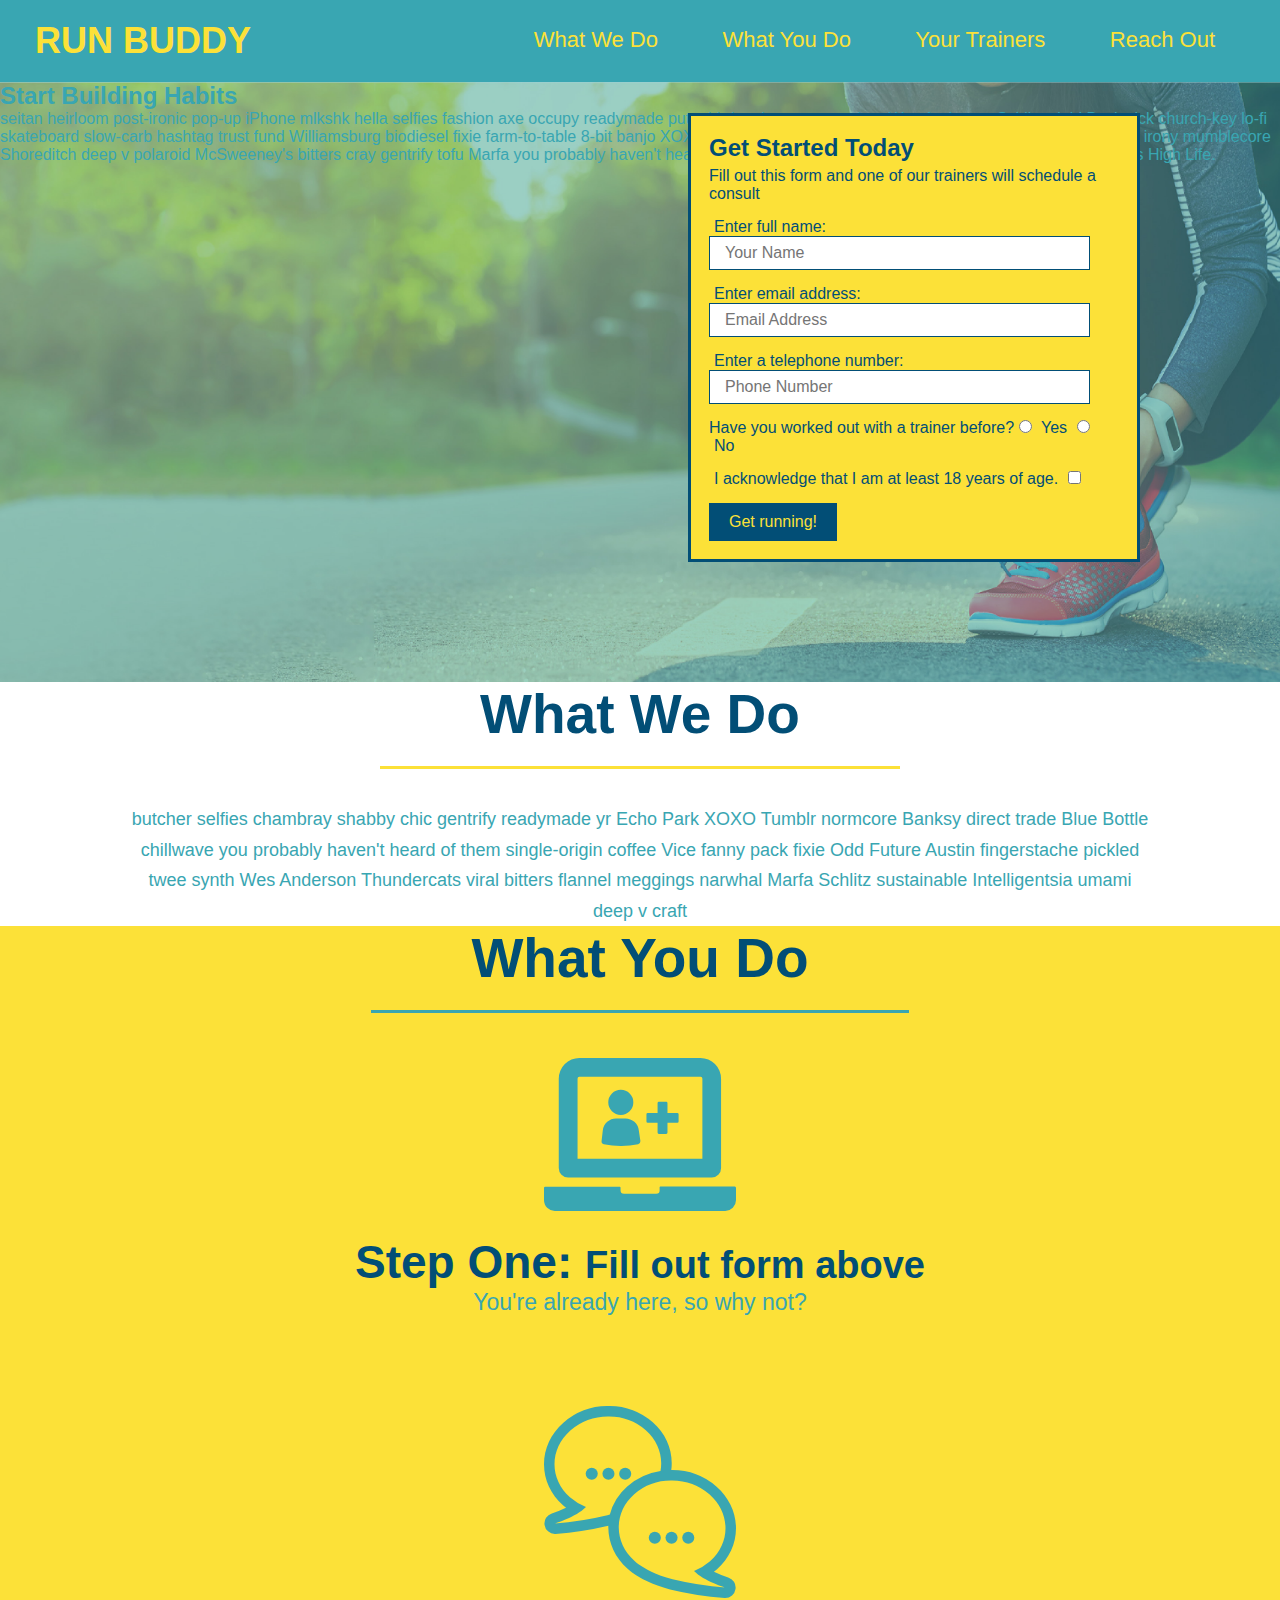
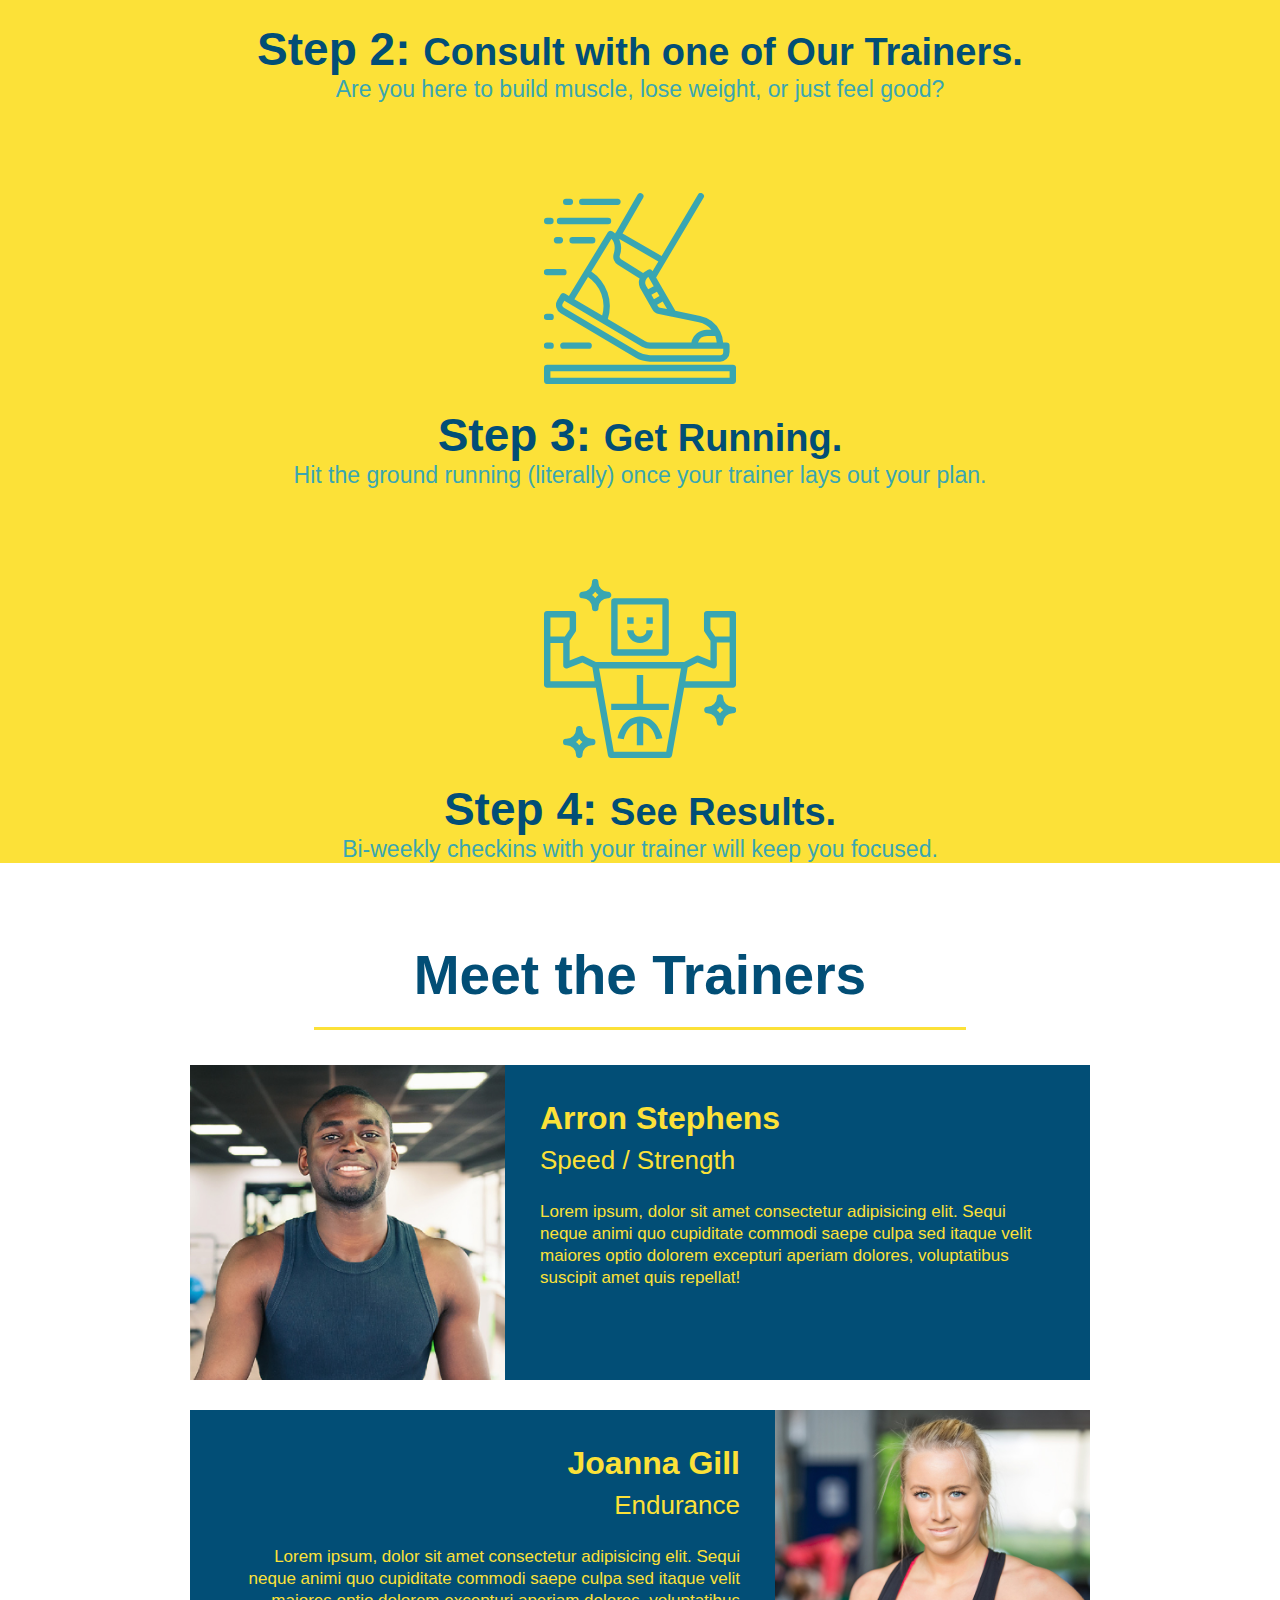
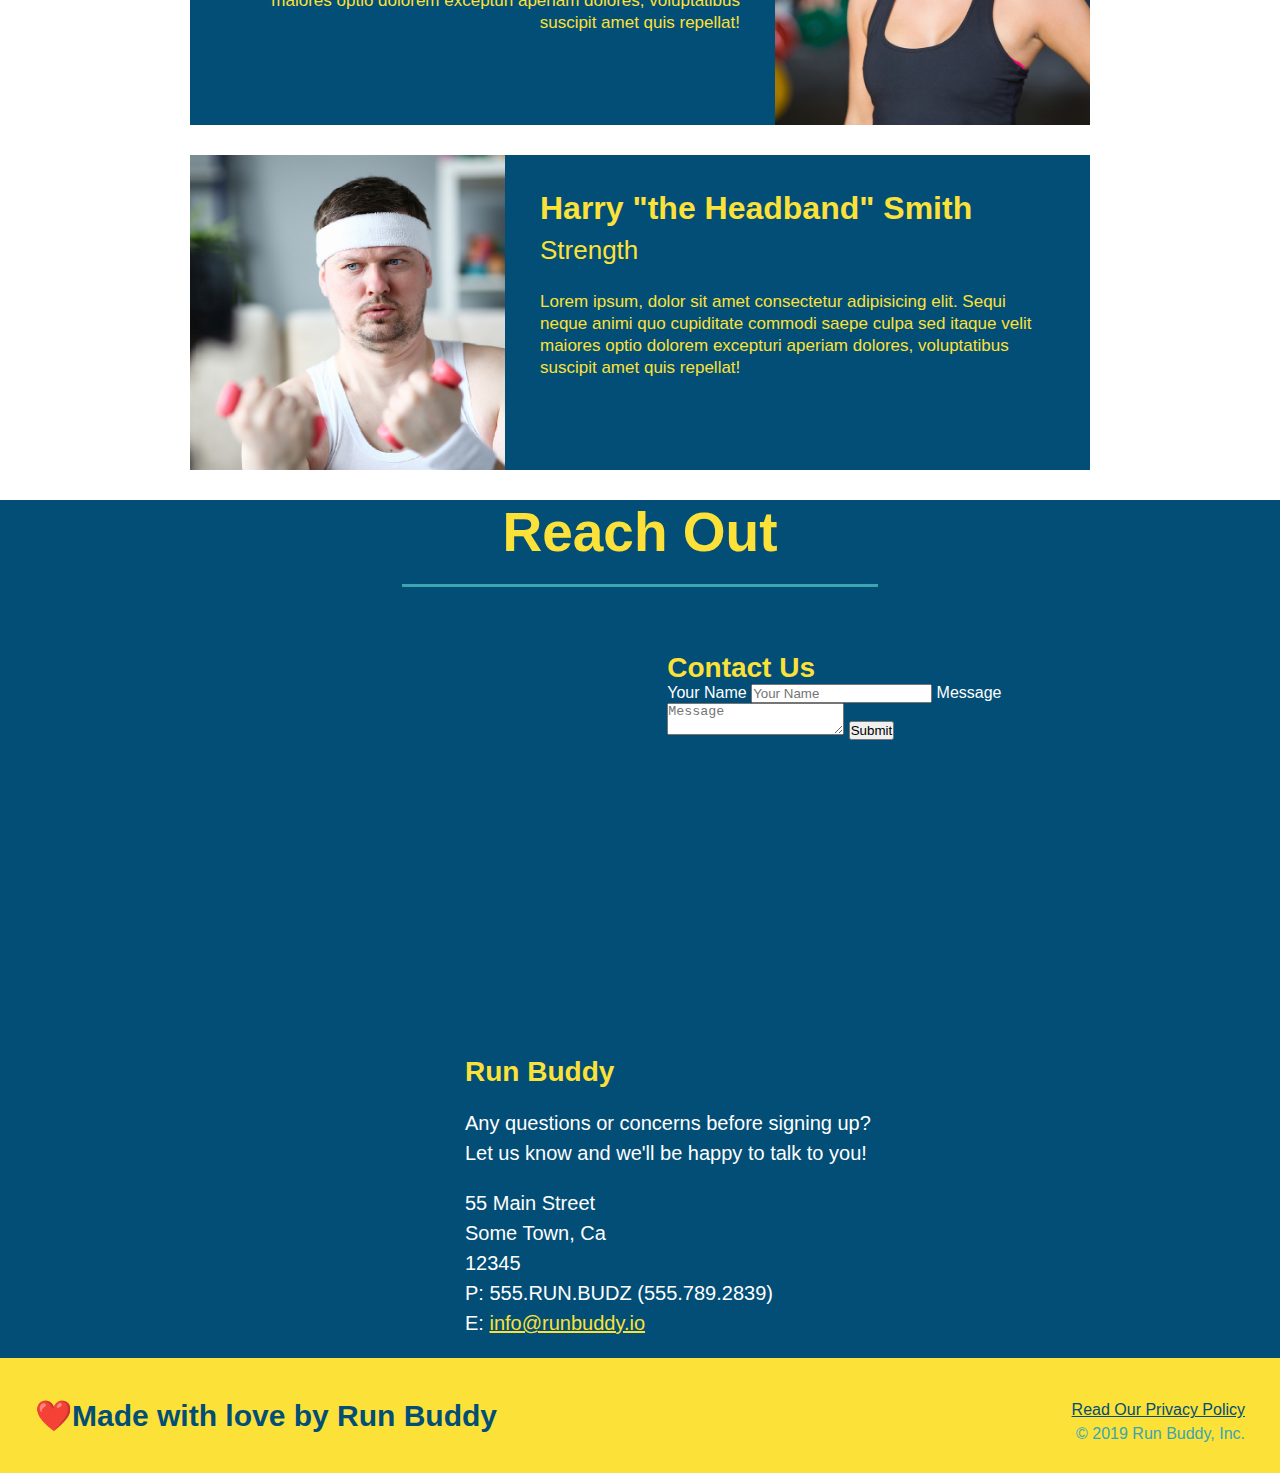
==== index.html @ 839fffa9 "add contact form" ====
<!DOCTYPE html>
<html lang="en">
    <head>
        <meta charset="UTF-8" />
        <title>Run Buddy</title>
        <link rel="stylesheet" href="./assets/css/style.css" />
    </head>

    <body>
        <!-- navigation-->
        <header>
            <h1>
                <a href="/">RUN BUDDY</a>
            </h1>
            <nav>
                <!-- Unordered list element -->
                <ul>
                    <!-- List of Elements -->
                    <li>
                        <!-- Anchor Element -->
                        <a href="#what-we-do">What We Do</a>
                    </li>
                    <li>
                        <a href="#what-you-do">What You Do</a>
                    </li>
                    <li>
                        <a href="#your-trainers">Your Trainers</a>
                    </li>
                    <li>
                        <a href="#reach-out">Reach Out</a>
                    </li>
                </ul>
            </nav>
        </header>

        <!-- hero/jumbotron -->
        <section class="hero">
            <div class="hero-form">
                <h3>Get Started Today</h3>
                <p>Fill out this form and one of our trainers will schedule a consult</p>
                <!-- Add form Element -->
                <label for="name">Enter full name:</label>
                <input type="text" placeholder="Your Name" name="name" id="name" class="form-input" />
                <label for="email">Enter email address:</label>
                <input type="text" placeholder="Email Address" name="email" id="email" class="form-input" />
                <label for="phone">Enter a telephone number:</label>
                <input type="text" placeholder="Phone Number" name="phone" id="phone" class="form-input" />
                <!-- Personal Info -->
                <p>
                    Have you worked out with a trainer before?
                    <input type="radio" name="trainer-confirm" id="trainer-yes" />
                    <label for="trainer-yes">Yes</label>
                    <input type="radio" name="trainer-confirm" id="trainer-no" />
                    <label for="trainer-no">No</label>
                </p>
                <!-- Age confirmation -->
                <p>
                    <label for="checkbox">
                        I acknowledge that I am at least 18 years of age.
                    </label>
                    <input type="checkbox" name="age-confirm" id="checkbox" />
                </p>
                <!-- Submit Button -->
                <button type="submit">
                    Get running!
                </button>
            </form>
            </div>
            <div class="hero-cta">
                <h2>Start Building Habits</h2>
                <p>
                    seitan heirloom post-ironic pop-up iPhone mlkshk hella selfies fashion axe occupy readymade put a bird on it messenger bag Wes Anderson Schlitz plaid Bushwick church-key lo-fi skateboard slow-carb hashtag trust fund Williamsburg biodiesel fixie farm-to-table 8-bit banjo XOXO Banksy chillwave bicycle rights retro cliche tattooed bespoke irony mumblecore Shoreditch deep v polaroid McSweeney's bitters cray gentrify tofu Marfa you probably haven't heard of them yr banh mi asymmetrical art party selvage letterpress High Life.  
                </p>
            </div>
        </section>

        <!-- Open What We Do section-->
        <section id="what-we-do" class="intro">
            <h2 class="section-title primary-border">What We Do</h2>
            <p>
                butcher selfies chambray shabby chic gentrify readymade yr Echo Park XOXO Tumblr normcore Banksy direct trade Blue Bottle chillwave you probably haven't heard of them single-origin coffee Vice fanny pack fixie Odd Future Austin fingerstache pickled twee synth Wes Anderson Thundercats viral bitters flannel meggings narwhal Marfa Schlitz sustainable Intelligentsia umami deep v craft
            </p>
        </section>
        <!-- Close What We Do -->

        <!-- Open What You Do section -->
        <section id="what-you-do" class="steps">
            <h2 class="section-title secondary-border">What You Do</h2>
            
            <div>
                <!-- insert img element -->
                <img src="./assets/images/step-1.svg" alt="" />
                <h3>Step One: <span>Fill out form above</span></h3>
                <p>You're already here, so why not?</p>
            </div>

            <div>
                <img src="./assets/images/step-2.svg" alt="" />
                <h3>Step 2: <span>Consult with one of Our Trainers.</span></h3>
                <p>Are you here to build muscle, lose weight, or just feel good?</p>
            </div>

            <div>
                <img src="./assets/images/step-3.svg" alt="" />
                <h3>Step 3: <span>Get Running.</span></h3>
                <p>Hit the ground running (literally) once your trainer lays out your plan.</p>
            </div>

            <div>
                <img src="./assets/images/step-4.svg" alt="" />
                <h3>Step 4: <span>See Results.</span></h3>
                <p>Bi-weekly checkins with your trainer will keep you focused.</p>
            </div>
        </section>
        <!-- Close What You Do -->

        <!-- "Meet the Trainers" section -->
        <!-- Trainer One -->
        <section id="your-trainers" class="trainers">
            <h2 class="section-title primary-border">Meet the Trainers</h2>
            <article class="trainer">
                <img src="./assets/images/trainer-1.jpg" alt="Arron Stephens in his workout clothes, ready to pump iron" />
                <div class="trainer-bio text-left">
                    <h3>Arron Stephens</h3>
                    <h4>Speed / Strength</h4>
                    <p>
                        Lorem ipsum, dolor sit amet consectetur adipisicing elit. Sequi neque animi quo cupiditate commodi saepe culpa sed
                        itaque velit maiores optio dolorem excepturi aperiam dolores, voluptatibus suscipit amet quis repellat!
                    </p>
                </div>
            </article>

            <!-- Trainer Two -->
            <article class="trainer">
                <div class="trainer-bio text-right">
                  <h3>Joanna Gill</h3>
                  <h4>Endurance</h4>
                  <p>
                    Lorem ipsum, dolor sit amet consectetur adipisicing elit. Sequi neque animi quo cupiditate commodi saepe culpa sed
                    itaque velit maiores optio dolorem excepturi aperiam dolores, voluptatibus suscipit amet quis repellat!
                  </p>
                </div>
                <img src="./assets/images/trainer-2.jpg" alt="Joanna Gill cooling off after a workout" />
              </article>

              <!-- Trainer Three -->
              <article class="trainer">
                <img src="./assets/images/trainer-3.jpg" alt="Harry Smith wearing a headband and lifting comically small pink weights" />
                <div class="trainer-bio text-left">
                  <h3>Harry "the Headband" Smith</h3>
                  <h4>Strength</h4>
                  <p>
                    Lorem ipsum, dolor sit amet consectetur adipisicing elit. Sequi neque animi quo cupiditate commodi saepe culpa sed
                    itaque velit maiores optio dolorem excepturi aperiam dolores, voluptatibus suscipit amet quis repellat!
                  </p>
                </div>
              </article>


            
        </section>
        <!-- Close Meet the Trainers -->

        <!-- Open "Reach Out" section -->
        <section id="reach-out" class="contact">
            <h2 class="section-title secondary-border">Reach Out</h2>
            <div class="contact-info">
                <iframe 
                    src="https://www.google.com/maps/embed?pb=!1m18!1m12!1m3!1d3147.1079747227936!2d-120.42364418397035!3d37.92790791110593!2m3!1f0!2f0!3f0!3m2!1i1024!2i768!4f13.1!3m3!1m2!1s0x8090c49129b6ac57%3A0xb56c7eb95a2cd8bd!2sMain%20St%2C%20California%2095327!5e0!3m2!1sen!2sus!4v1616426329495!5m2!1sen!2sus"
                    width="400"
                    height="400"
                    style="border: 0;"
                    allowfullscreen=""
                    loading="lazy">
                </iframe>
                <div class="contact-form">
                    <h3> Contact Us</h3>
                    <form>
                        <label for="contact-name">Your Name</label>
                        <input type="text" id="contact-name" placeholder="Your Name" />

                        <label for="contact-message">Message</label>
                        <textarea id="contact-message" placeholder="Message"></textarea>

                        <button type="submit">Submit</button>
                    </form>
                </div>
                <div>
                    <h3>Run Buddy</h3>
                    <p>
                        Any questions or concerns before signing up?
                        <br/>
                        Let us know and we'll be happy to talk to you!
                    </p>
                    <address>
                        55 Main Street <br/>
                        Some Town, Ca <br/>
                        12345 <br/>
                        P: 555.RUN.BUDZ (555.789.2839) <br/>
                        E: <a href="mailto:info@runbuddy.io">info@runbuddy.io</a>
                    </address>
                </div>
            </div>
        </section>
        <!-- Close "Reach Out" section -->

        <!-- footer -->
        <footer>
            <h2>❤️Made with love by Run Buddy</h2>
            <div>
                <a href="privacy-policy.html">Read Our Privacy Policy</a><br />
                &copy; 2019 Run Buddy, Inc.
            </div>
        </footer>

    </body>
</html>
---- assets/css/style.css ----
* {
    margin: 0;
    padding: 0;
    box-sizing: border-box;
}

body {
    /* more on this crazy alphanumerical value in a minute! */
    color: #39a6b2;
    font-family: Helvetica, Arial, sans-serif;
}

/* apply styles to <header> */
header {
    padding: 20px 35px;
    background-color: #39a6b2;
}

header h1 {
    font-weight: bold;
    font-size: 36px;
    color: #fce138;
    margin: 0;
    display: inline;
}

header a {
    text-decoration: none;
    color: #fce138;
}

header nav {
    float: right;
    margin: 7px 0;
}
 
header nav ul li {
    display: inline;
}

header nav ul li a {
    margin: 0 30px;
    font-weight: lighter;
    font-size: 22px;
}

footer {
    background: #fce138;
    width: 100%;
    padding: 40px 35px;
}

footer h2 {
    display: inline;
    color:#024e76;
    font-size:30px;
    margin:0;
}

footer div {
    float: right;
    line-height: 1.5;
    text-align: right;
}

footer a {
    color: #024e76
}

/* Hero Style Start */
.hero {
    background-image: url("../images/hero-bg.jpg");
    height: 600px;
    background-size: cover;
    background-position: center;
    position: relative;
}

.hero-form {
    border: 3px solid #024e76;
    background-color: #fce138;
    padding: 18px;
    width: 452px;
    color: #024e76;
    position: absolute;
    bottom: 120px;
    right: 140px;
}

.hero-form h3 {
    font-size: 24px;
    margin: 0;
}

.hero-form p {
    margin: 5px 0 15px 0;
}

.form-input {
    border: 1px solid #024e76;
    display: block;
    padding: 7px 15px;
    font-size: 16px;
    color: #024e76;
    width: 93%;
    margin-bottom: 15px;
}

.hero-form label {
    margin: 0 5px;
}

.hero-form button {
    color: #fce138;
    background-color: #024e76;
    border: none;
    padding: 10px 20px;
    font-size: 16px;
}
/* Hero Style End */

/* Duplicate Section Cleanup */

.steps {
    text-align: center;
    background: #fce138;
}

.section-title {
    font-size: 55px;
    color: #024e76;
    margin-bottom: 35px;
    padding: 0px 100px 20px 100px;
    display: inline-block;
    border-bottom: 3px solid;
}

.primary-border {
    border-color: #fce138;
}

.secondary-border {
    border-color: #39a6b2;
}

/* End Section Cleanup */

/* What We Do Style */

.intro {
    text-align: center;
}

.intro p{
    line-height: 1.7;
    color:#39a6b2;
    width: 80%;
    font-size: 18px;
    margin: 0 auto;
}
/* End What We Do */

/* Start What You do */

.steps {
    text-align: center;
    background: #fce138;
}

.steps div {
    margin-bottom: 80px;
}

.steps img {
    width: 15%;
    margin: 10px 0;
}

.steps h3 {
    color:#024e76;
    font-size: 46px;
    margin-top: 10px;
}

.steps p {
    color: #39a6b2;
    font-size: 23px;
}

.steps span {
    font-size: 38px;
}
/* End What You Do */

/* Start The Trainers */

    /* Trainer One */
.trainers {
    text-align: center;
}

.trainer {
    width: 900px;
    margin: 0 auto 30px auto;
    background: #024e76;
    color: #fce138;
    overflow: auto;
}

.trainer img {
    width: 35%;
    float: left;
}

.trainer-bio {
    padding: 35px;
    float: left;
    width: 65%;
}

.trainer-bio h3 {
    font-size: 32px;
    margin-bottom: 8px;
}

.trainer-bio h4 {
    font-weight: lighter;
    font-size: 26px;
    margin-bottom: 25px;
}

.trainer-bio p {
    font-size: 17px;
    line-height: 1.3;
}

    /* End Trainer One */

.text-left {
    text-align: left;
}

.text-right {
    text-align: right;
}

/* REACH OUT STYLES START */

.contact {
    text-align: center;
    background: #024e76;
}

.contact h2 {
    color: #fce138;
}

.contact-info iframe {
    width: 400px;
    height: 400px;
}

.contact-info div {
    width: 410px;
    display: inline-block;
    vertical-align: top;
    text-align: left;
    margin: 30px 0 0 60px;
    color: white;
}

.contact-info h3 {
    color: #fce138;
    font-size: 28px;
}

.contact-info p, .contact-info address {
    margin: 20px 0;
    line-height: 1.5;
    font-size: 20px;
    font-style: normal;
}

.contact-info a {
    color: #fce138;
}

/* END REACH OUT STYLES */
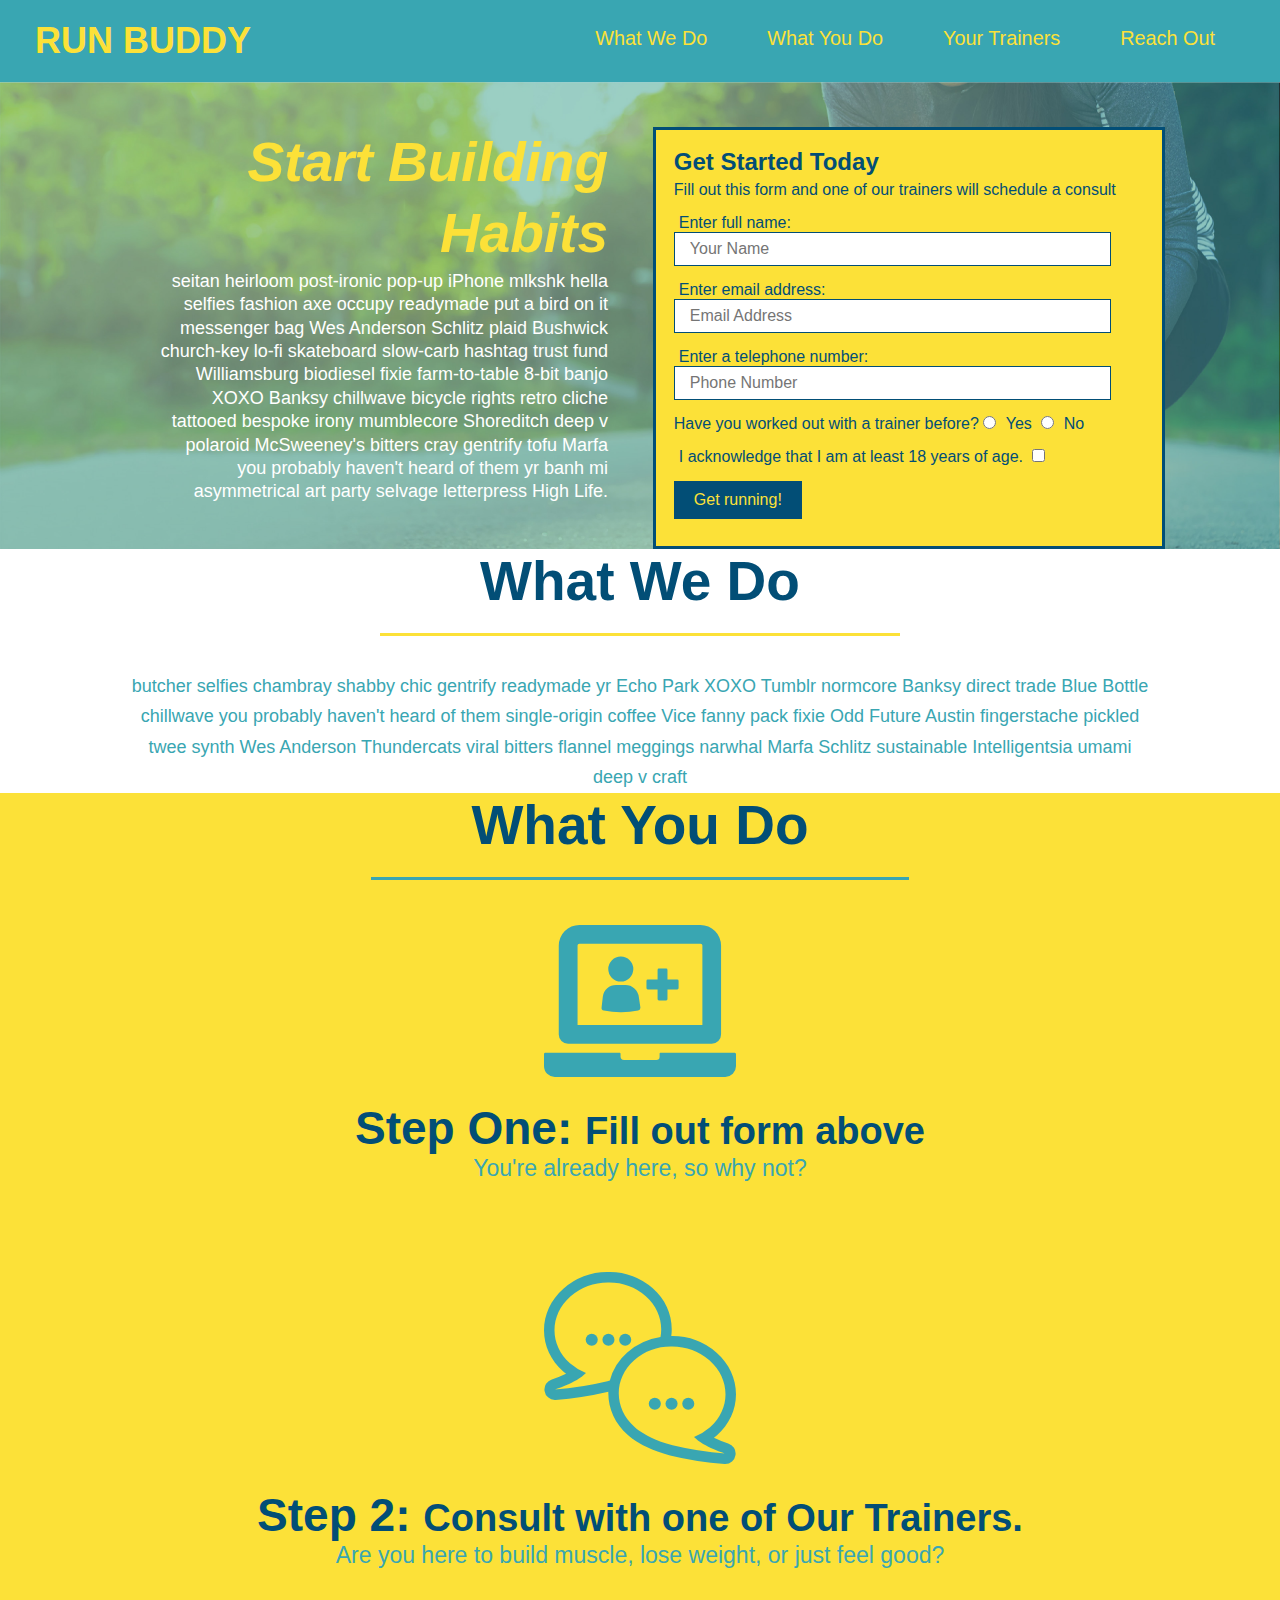
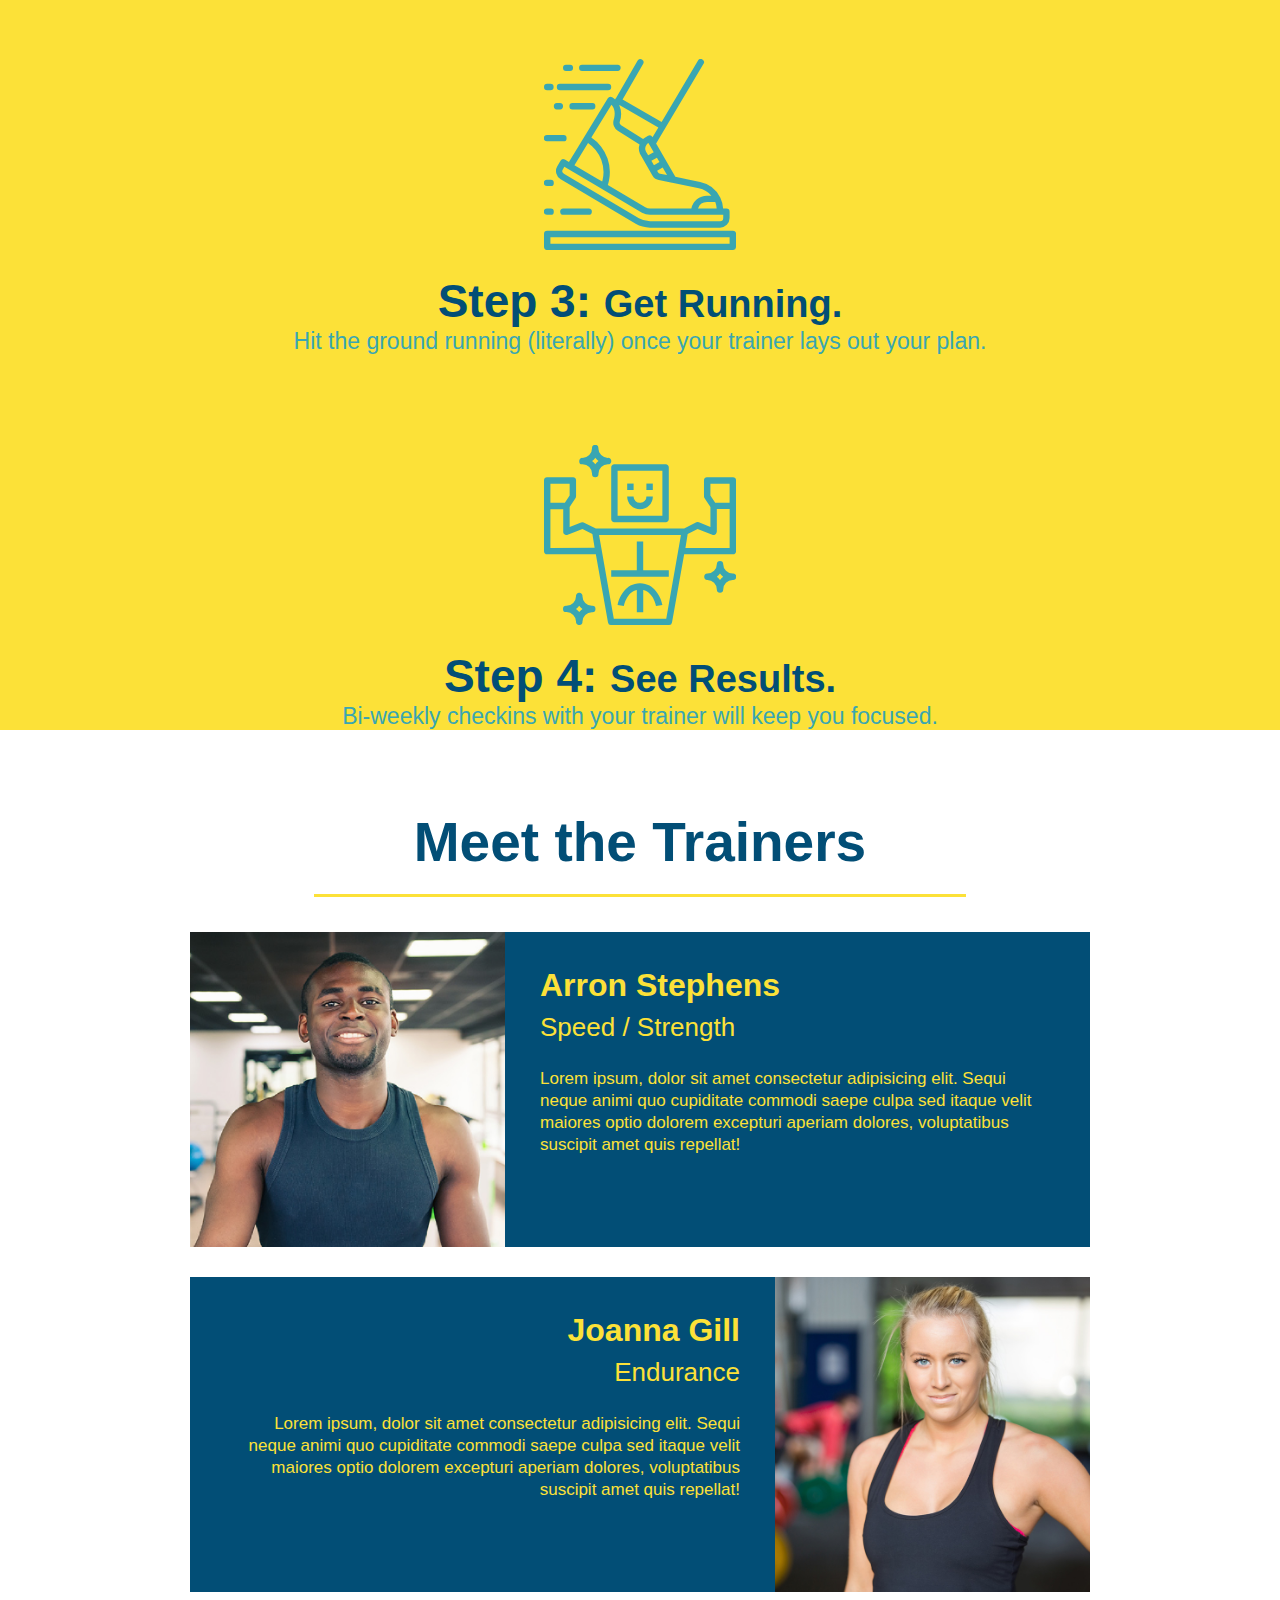
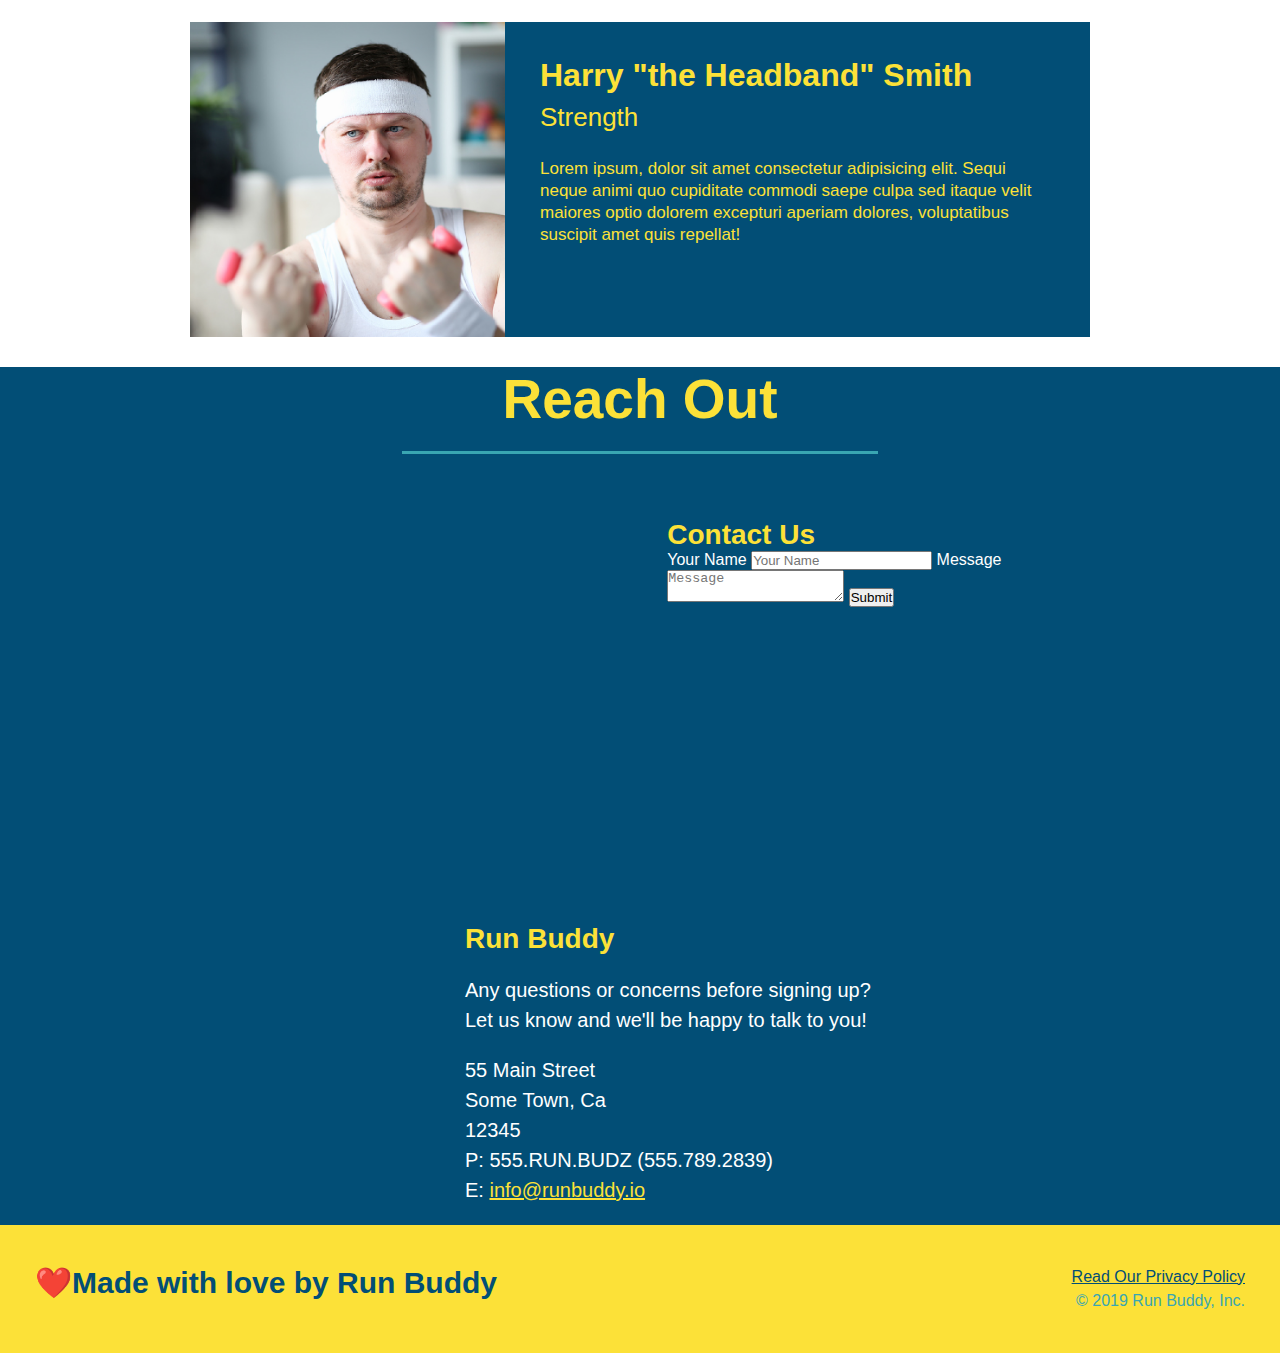
==== commit 56692373: "add flexbox to the hero" ====
--- a/index.html
+++ b/index.html
@@ -35,6 +35,12 @@
 
         <!-- hero/jumbotron -->
         <section class="hero">
+            <div class="hero-cta">
+                <h2>Start Building Habits</h2>
+                <p>
+                    seitan heirloom post-ironic pop-up iPhone mlkshk hella selfies fashion axe occupy readymade put a bird on it messenger bag Wes Anderson Schlitz plaid Bushwick church-key lo-fi skateboard slow-carb hashtag trust fund Williamsburg biodiesel fixie farm-to-table 8-bit banjo XOXO Banksy chillwave bicycle rights retro cliche tattooed bespoke irony mumblecore Shoreditch deep v polaroid McSweeney's bitters cray gentrify tofu Marfa you probably haven't heard of them yr banh mi asymmetrical art party selvage letterpress High Life.  
+                </p>
+            </div>
             <div class="hero-form">
                 <h3>Get Started Today</h3>
                 <p>Fill out this form and one of our trainers will schedule a consult</p>
@@ -66,12 +72,6 @@
                 </button>
             </form>
             </div>
-            <div class="hero-cta">
-                <h2>Start Building Habits</h2>
-                <p>
-                    seitan heirloom post-ironic pop-up iPhone mlkshk hella selfies fashion axe occupy readymade put a bird on it messenger bag Wes Anderson Schlitz plaid Bushwick church-key lo-fi skateboard slow-carb hashtag trust fund Williamsburg biodiesel fixie farm-to-table 8-bit banjo XOXO Banksy chillwave bicycle rights retro cliche tattooed bespoke irony mumblecore Shoreditch deep v polaroid McSweeney's bitters cray gentrify tofu Marfa you probably haven't heard of them yr banh mi asymmetrical art party selvage letterpress High Life.  
-                </p>
-            </div>
         </section>
 
         <!-- Open What We Do section-->
--- a/assets/css/style.css
+++ b/assets/css/style.css
@@ -14,6 +14,9 @@
 header {
     padding: 20px 35px;
     background-color: #39a6b2;
+    display: flex;
+    justify-content: space-between;
+    flex-wrap: wrap;
 }
 
 header h1 {
@@ -21,7 +24,6 @@
     font-size: 36px;
     color: #fce138;
     margin: 0;
-    display: inline;
 }
 
 header a {
@@ -30,35 +32,39 @@
 }
 
 header nav {
-    float: right;
     margin: 7px 0;
 }
  
-header nav ul li {
-    display: inline;
+header nav ul {
+    display: flex;
+    flex-wrap: wrap;
+    justify-content: space-between;
+    align-items: center;
+    list-style: none;
 }
 
 header nav ul li a {
     margin: 0 30px;
     font-weight: lighter;
-    font-size: 22px;
+    font-size: 1.55vw;
 }
 
 footer {
     background: #fce138;
     width: 100%;
     padding: 40px 35px;
+    display: flex;
+    justify-content: space-between;
+    flex-wrap: wrap;
 }
 
 footer h2 {
-    display: inline;
     color:#024e76;
     font-size:30px;
     margin:0;
 }
 
 footer div {
-    float: right;
     line-height: 1.5;
     text-align: right;
 }
@@ -70,21 +76,20 @@
 /* Hero Style Start */
 .hero {
     background-image: url("../images/hero-bg.jpg");
-    height: 600px;
     background-size: cover;
-    background-position: center;
     position: relative;
+    display: flex;
+    justify-content: center;
+    flex-wrap: wrap;
 }
 
 .hero-form {
     border: 3px solid #024e76;
     background-color: #fce138;
     padding: 18px;
-    width: 452px;
     color: #024e76;
-    position: absolute;
-    bottom: 120px;
-    right: 140px;
+    width: 40%;
+    margin-top: 3.5%;
 }
 
 .hero-form h3 {
@@ -117,6 +122,21 @@
     padding: 10px 20px;
     font-size: 16px;
 }
+
+.hero-cta {
+    width: 35%;
+    text-align: right;
+    margin: 3.5%;
+    color: #fff;
+    font-size: 18px;
+    line-height: 1.3;
+}
+
+.hero-cta h2 {
+    font-style: italic;
+    font-size: 55px;
+    color: #fce138;
+}
 /* Hero Style End */
 
 /* Duplicate Section Cleanup */
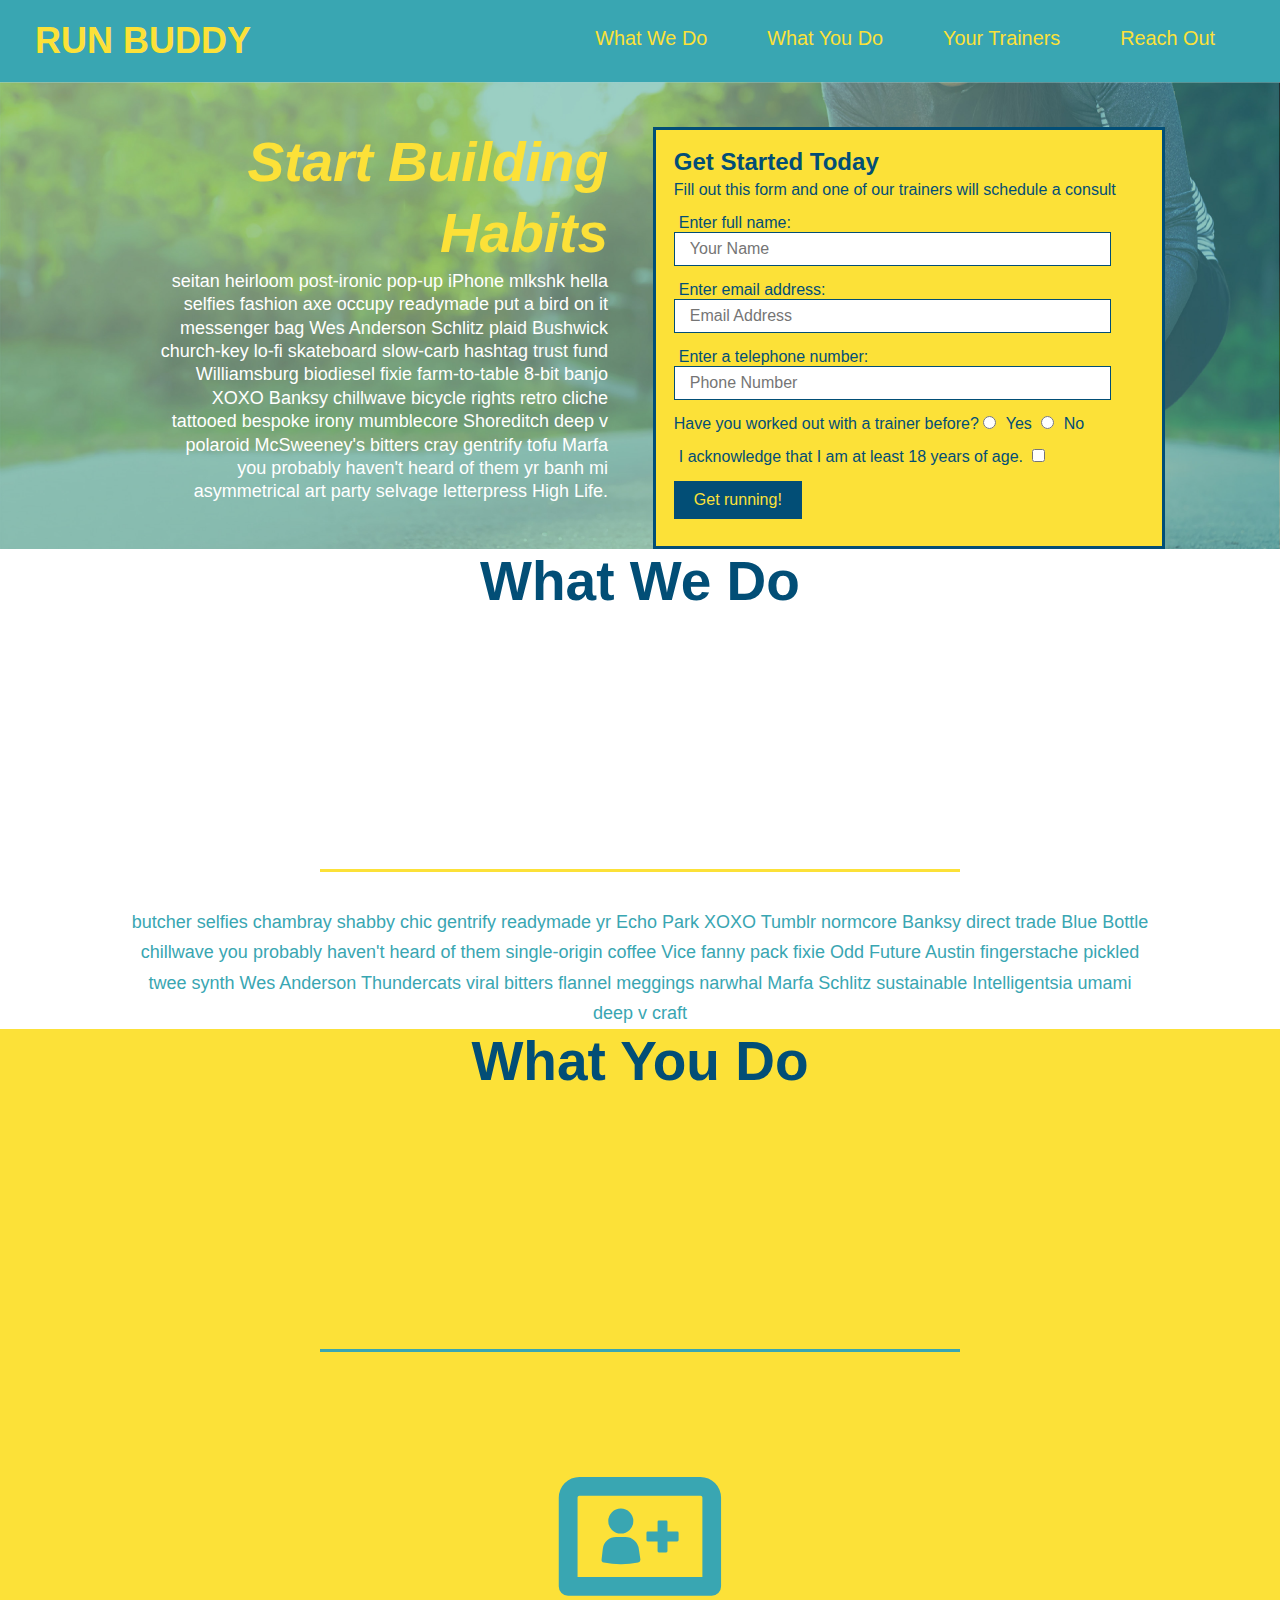
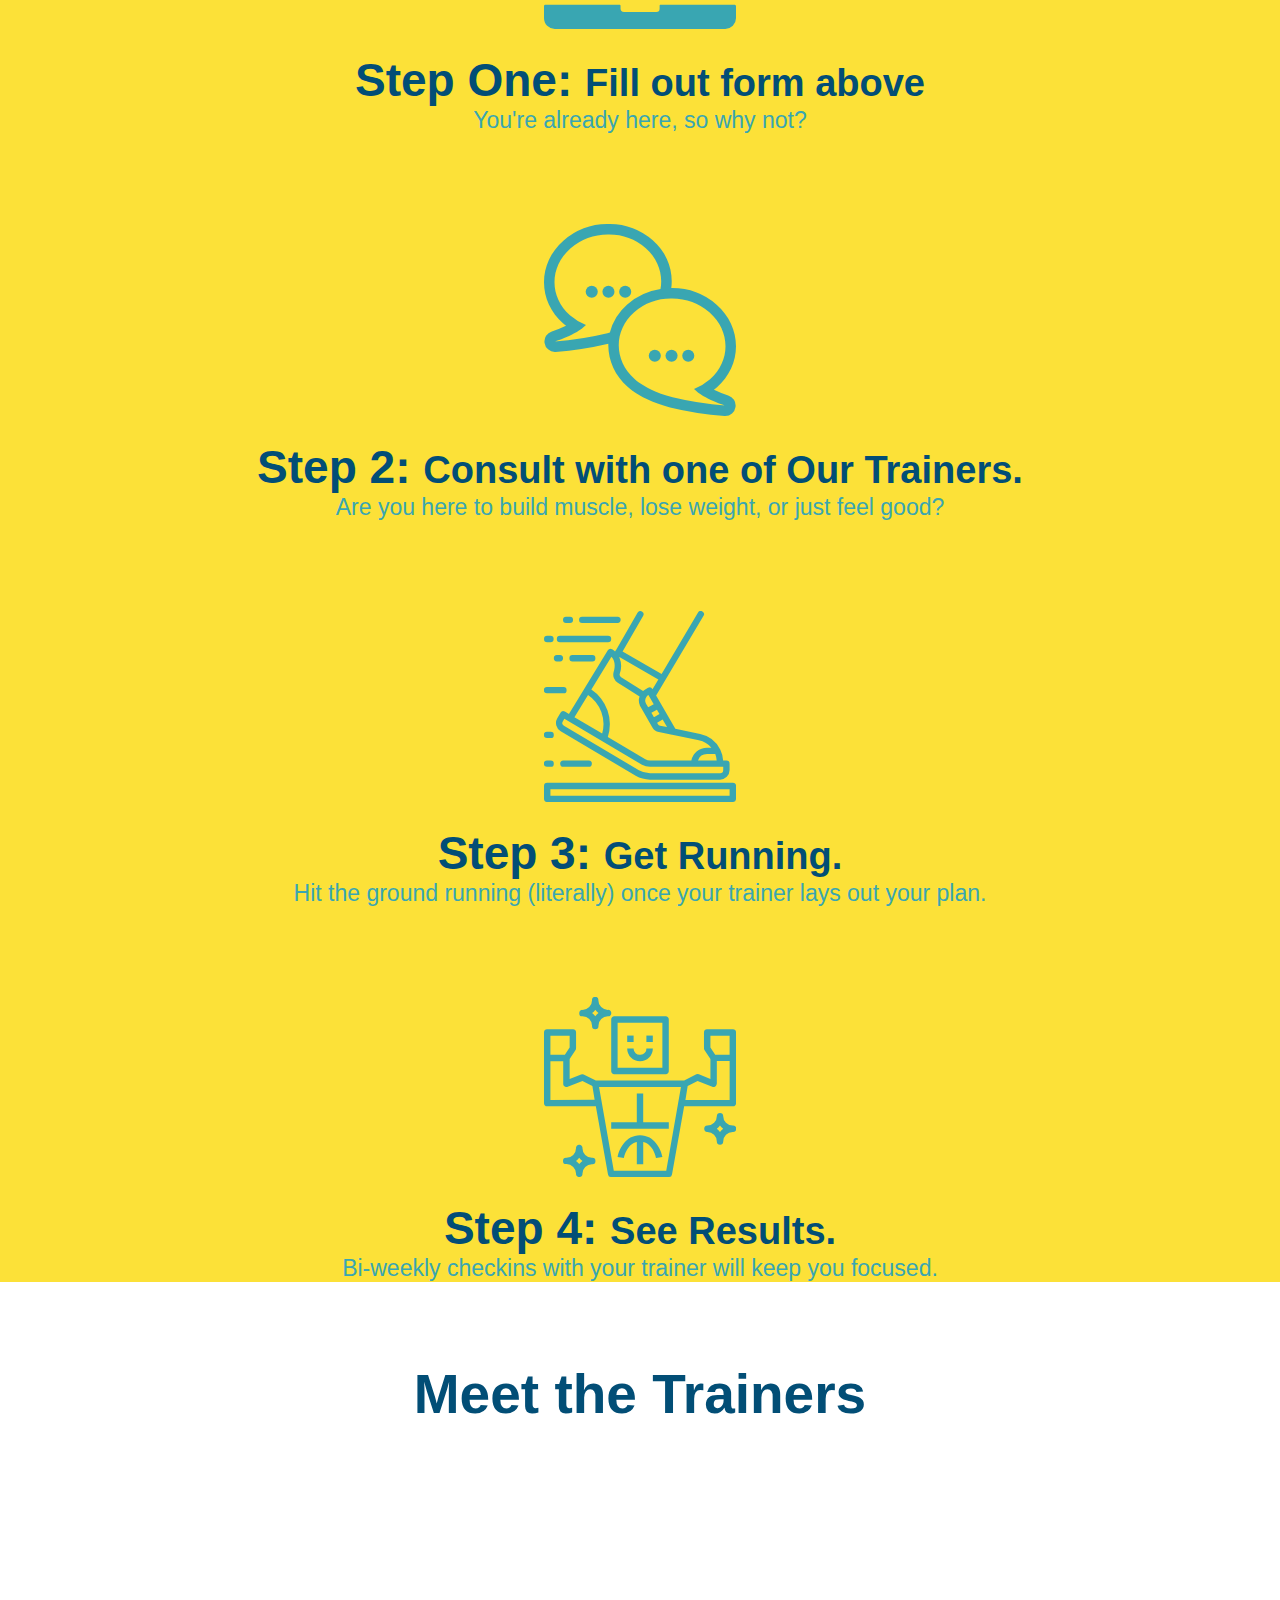
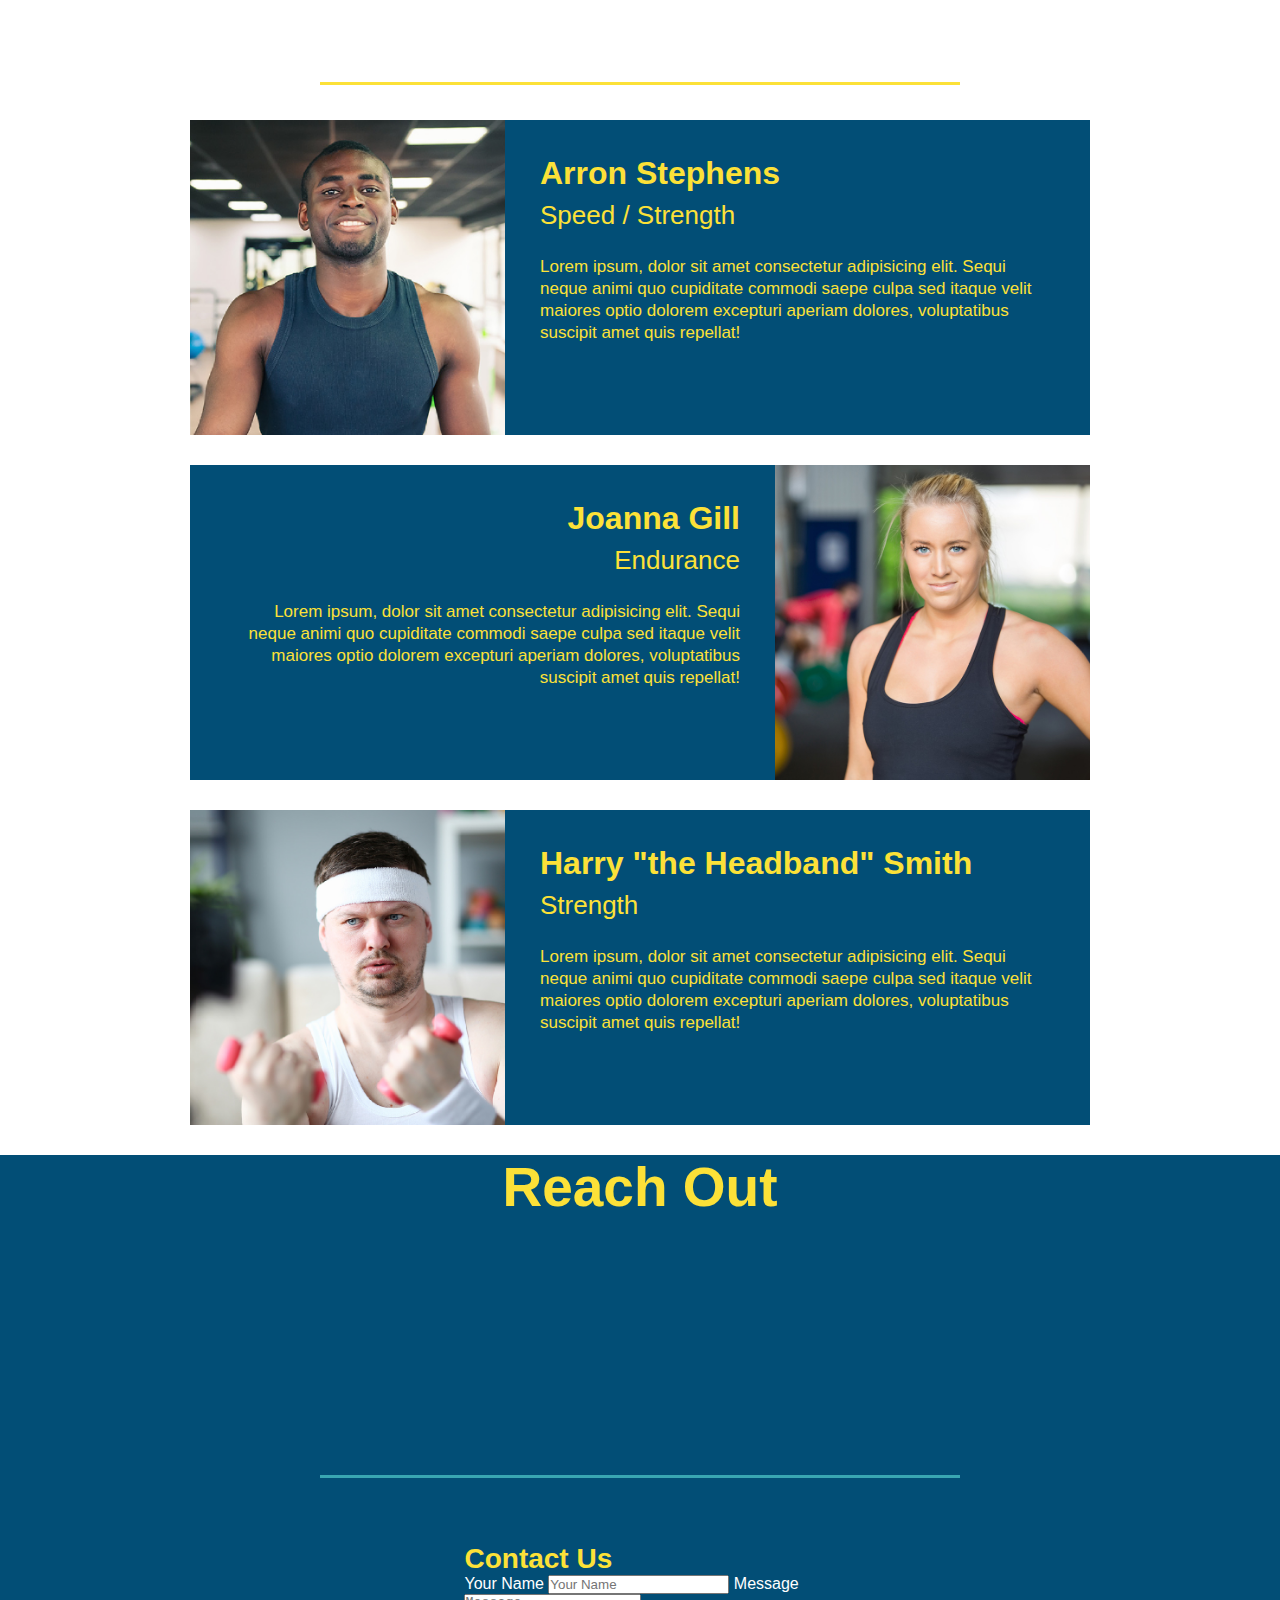
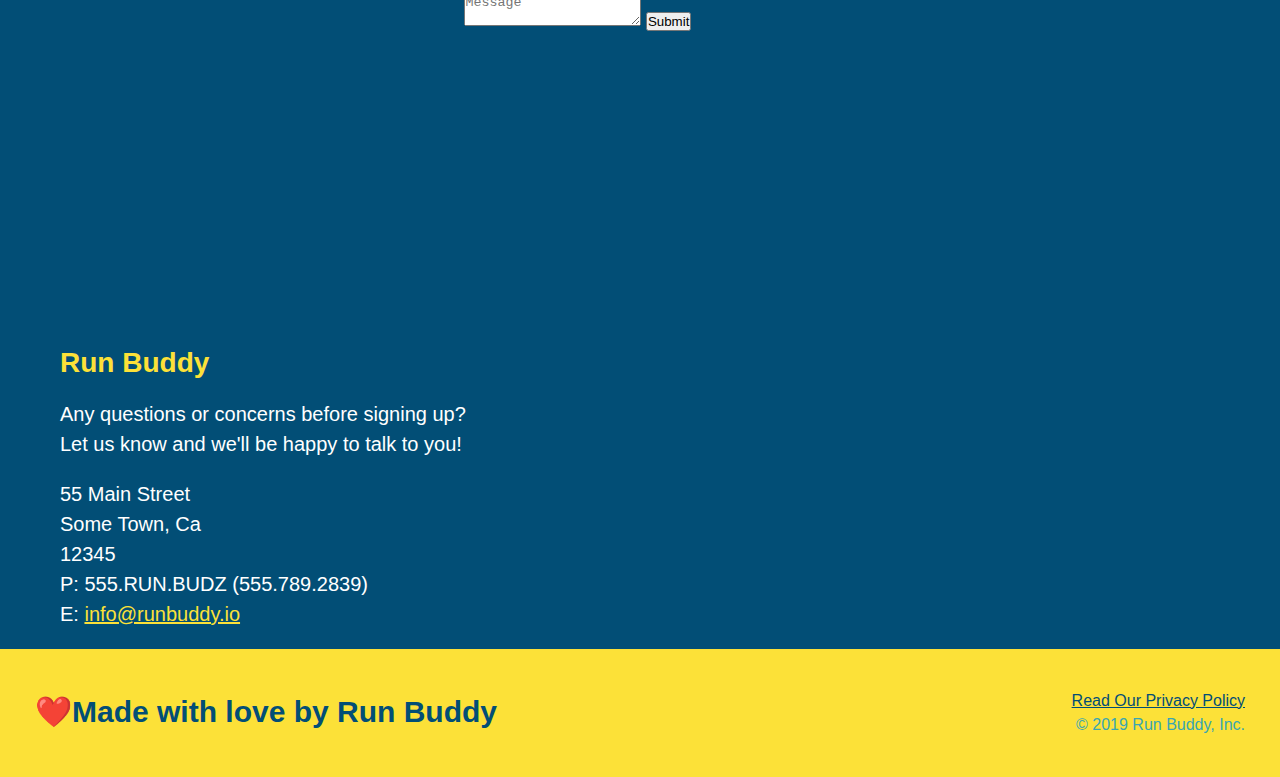
==== commit 743430e3: "flexbox 2.2.8 updates" ====
--- a/index.html
+++ b/index.html
@@ -36,7 +36,9 @@
         <!-- hero/jumbotron -->
         <section class="hero">
             <div class="hero-cta">
-                <h2>Start Building Habits</h2>
+                <div class="flex-row">
+                    <h2>Start Building Habits</h2>
+                </div>
                 <p>
                     seitan heirloom post-ironic pop-up iPhone mlkshk hella selfies fashion axe occupy readymade put a bird on it messenger bag Wes Anderson Schlitz plaid Bushwick church-key lo-fi skateboard slow-carb hashtag trust fund Williamsburg biodiesel fixie farm-to-table 8-bit banjo XOXO Banksy chillwave bicycle rights retro cliche tattooed bespoke irony mumblecore Shoreditch deep v polaroid McSweeney's bitters cray gentrify tofu Marfa you probably haven't heard of them yr banh mi asymmetrical art party selvage letterpress High Life.  
                 </p>
@@ -76,16 +78,22 @@
 
         <!-- Open What We Do section-->
         <section id="what-we-do" class="intro">
-            <h2 class="section-title primary-border">What We Do</h2>
-            <p>
-                butcher selfies chambray shabby chic gentrify readymade yr Echo Park XOXO Tumblr normcore Banksy direct trade Blue Bottle chillwave you probably haven't heard of them single-origin coffee Vice fanny pack fixie Odd Future Austin fingerstache pickled twee synth Wes Anderson Thundercats viral bitters flannel meggings narwhal Marfa Schlitz sustainable Intelligentsia umami deep v craft
-            </p>
+            <div class="flex-row">
+                <h2 class="section-title primary-border">What We Do</h2>
+            </div>
+            <div class="flex-row">
+                <p>
+                    butcher selfies chambray shabby chic gentrify readymade yr Echo Park XOXO Tumblr normcore Banksy direct trade Blue Bottle chillwave you probably haven't heard of them single-origin coffee Vice fanny pack fixie Odd Future Austin fingerstache pickled twee synth Wes Anderson Thundercats viral bitters flannel meggings narwhal Marfa Schlitz sustainable Intelligentsia umami deep v craft
+                </p>
+            </div>
         </section>
         <!-- Close What We Do -->
 
         <!-- Open What You Do section -->
         <section id="what-you-do" class="steps">
-            <h2 class="section-title secondary-border">What You Do</h2>
+            <div class="flex-row">
+                <h2 class="section-title secondary-border">What You Do</h2>
+            </div>
             
             <div>
                 <!-- insert img element -->
@@ -117,7 +125,9 @@
         <!-- "Meet the Trainers" section -->
         <!-- Trainer One -->
         <section id="your-trainers" class="trainers">
-            <h2 class="section-title primary-border">Meet the Trainers</h2>
+            <div class="flex-row">
+                <h2 class="section-title primary-border">Meet the Trainers</h2>
+            </div>
             <article class="trainer">
                 <img src="./assets/images/trainer-1.jpg" alt="Arron Stephens in his workout clothes, ready to pump iron" />
                 <div class="trainer-bio text-left">
@@ -163,7 +173,9 @@
 
         <!-- Open "Reach Out" section -->
         <section id="reach-out" class="contact">
-            <h2 class="section-title secondary-border">Reach Out</h2>
+            <div class="flex-row">
+                <h2 class="section-title secondary-border">Reach Out</h2>
+            </div>
             <div class="contact-info">
                 <iframe 
                     src="https://www.google.com/maps/embed?pb=!1m18!1m12!1m3!1d3147.1079747227936!2d-120.42364418397035!3d37.92790791110593!2m3!1f0!2f0!3f0!3m2!1i1024!2i768!4f13.1!3m3!1m2!1s0x8090c49129b6ac57%3A0xb56c7eb95a2cd8bd!2sMain%20St%2C%20California%2095327!5e0!3m2!1sen!2sus!4v1616426329495!5m2!1sen!2sus"
@@ -206,7 +218,9 @@
 
         <!-- footer -->
         <footer>
-            <h2>❤️Made with love by Run Buddy</h2>
+            <div class="flex-row">
+                <h2>❤️Made with love by Run Buddy</h2>
+            </div>
             <div>
                 <a href="privacy-policy.html">Read Our Privacy Policy</a><br />
                 &copy; 2019 Run Buddy, Inc.
--- a/assets/css/style.css
+++ b/assets/css/style.css
@@ -149,10 +149,11 @@
 .section-title {
     font-size: 55px;
     color: #024e76;
-    margin-bottom: 35px;
-    padding: 0px 100px 20px 100px;
-    display: inline-block;
     border-bottom: 3px solid;
+    padding-bottom: 20%;
+    text-align: center;
+    margin: 0 auto 35px auto;
+    width: 50%;
 }
 
 .primary-border {
@@ -166,10 +167,6 @@
 /* End Section Cleanup */
 
 /* What We Do Style */
-
-.intro {
-    text-align: center;
-}
 
 .intro p{
     line-height: 1.7;
@@ -177,13 +174,13 @@
     width: 80%;
     font-size: 18px;
     margin: 0 auto;
+    text-align: center;
 }
 /* End What We Do */
 
 /* Start What You do */
 
 .steps {
-    text-align: center;
     background: #fce138;
 }
 
@@ -216,7 +213,7 @@
 
     /* Trainer One */
 .trainers {
-    text-align: center;
+
 }
 
 .trainer {
@@ -267,7 +264,6 @@
 /* REACH OUT STYLES START */
 
 .contact {
-    text-align: center;
     background: #024e76;
 }
 
@@ -307,5 +303,6 @@
 
 /* END REACH OUT STYLES */
 
-
-
+.flex-row {
+    display: flex;
+}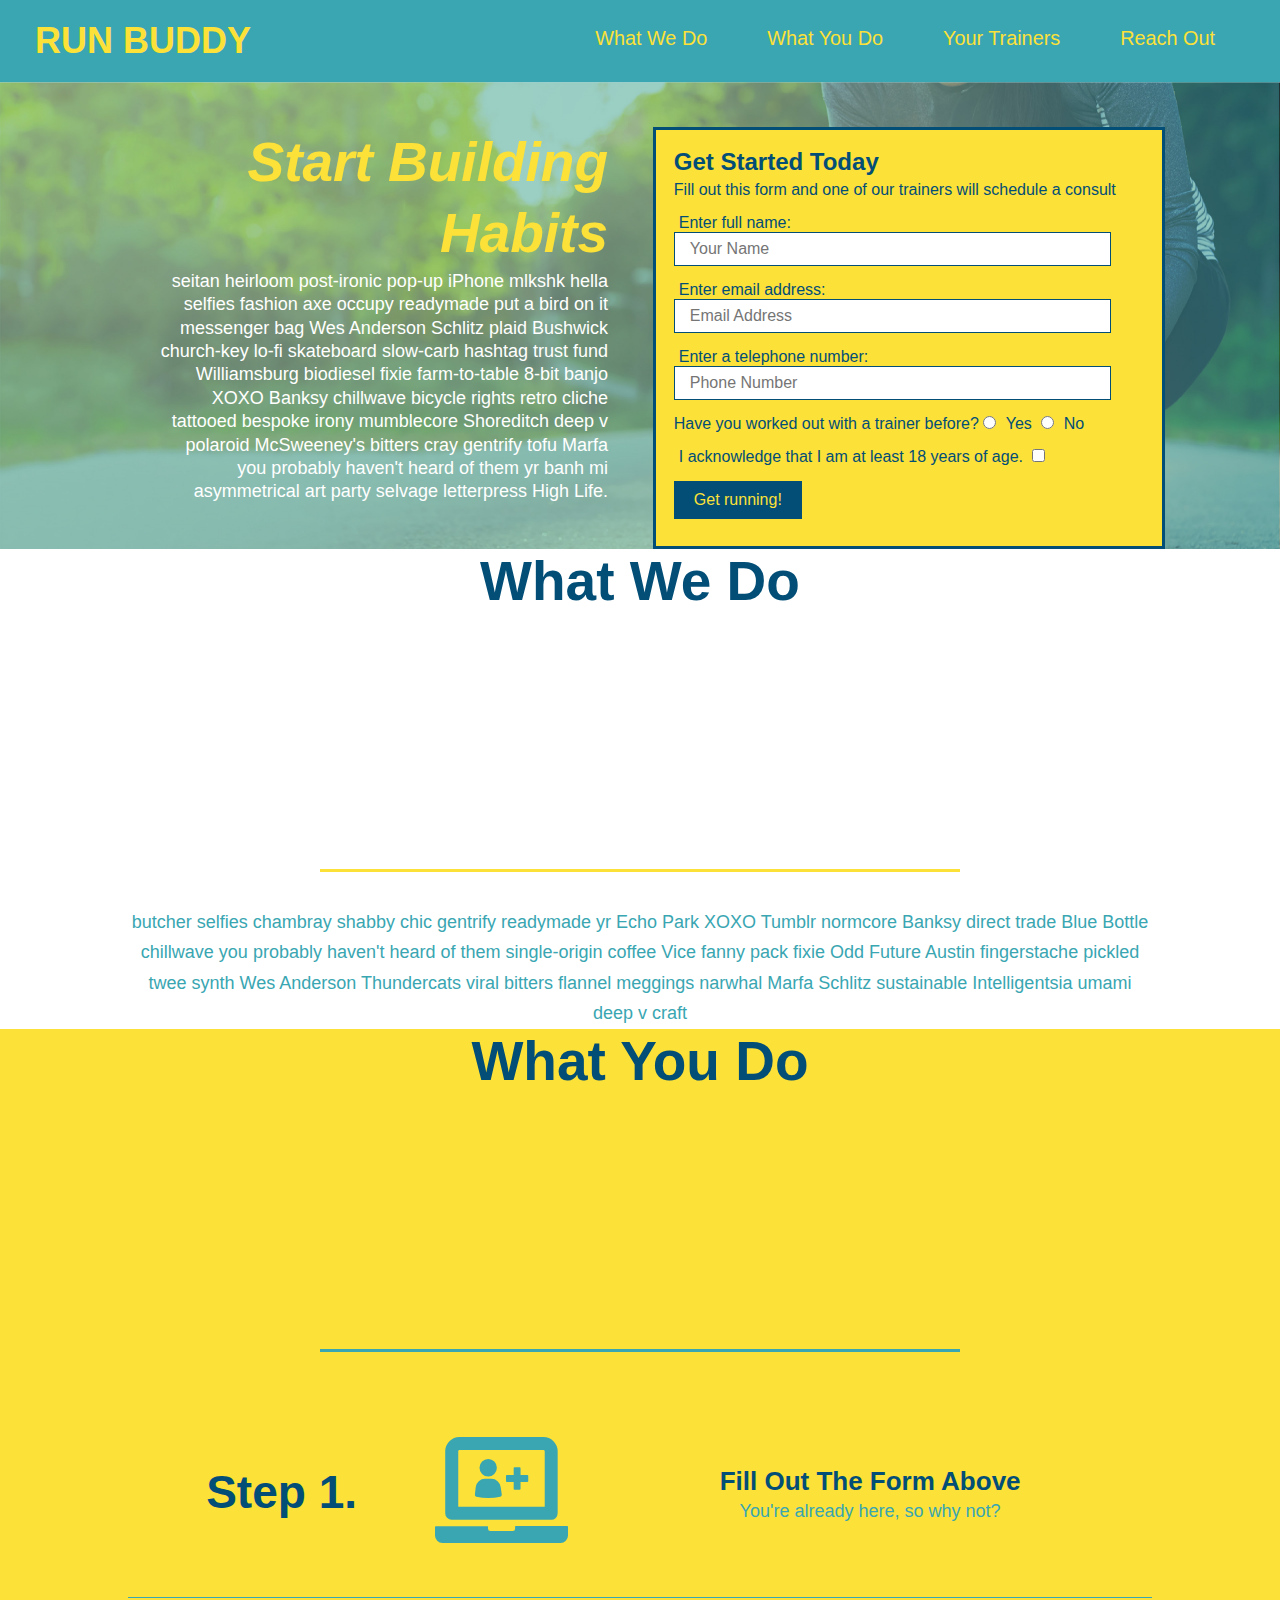
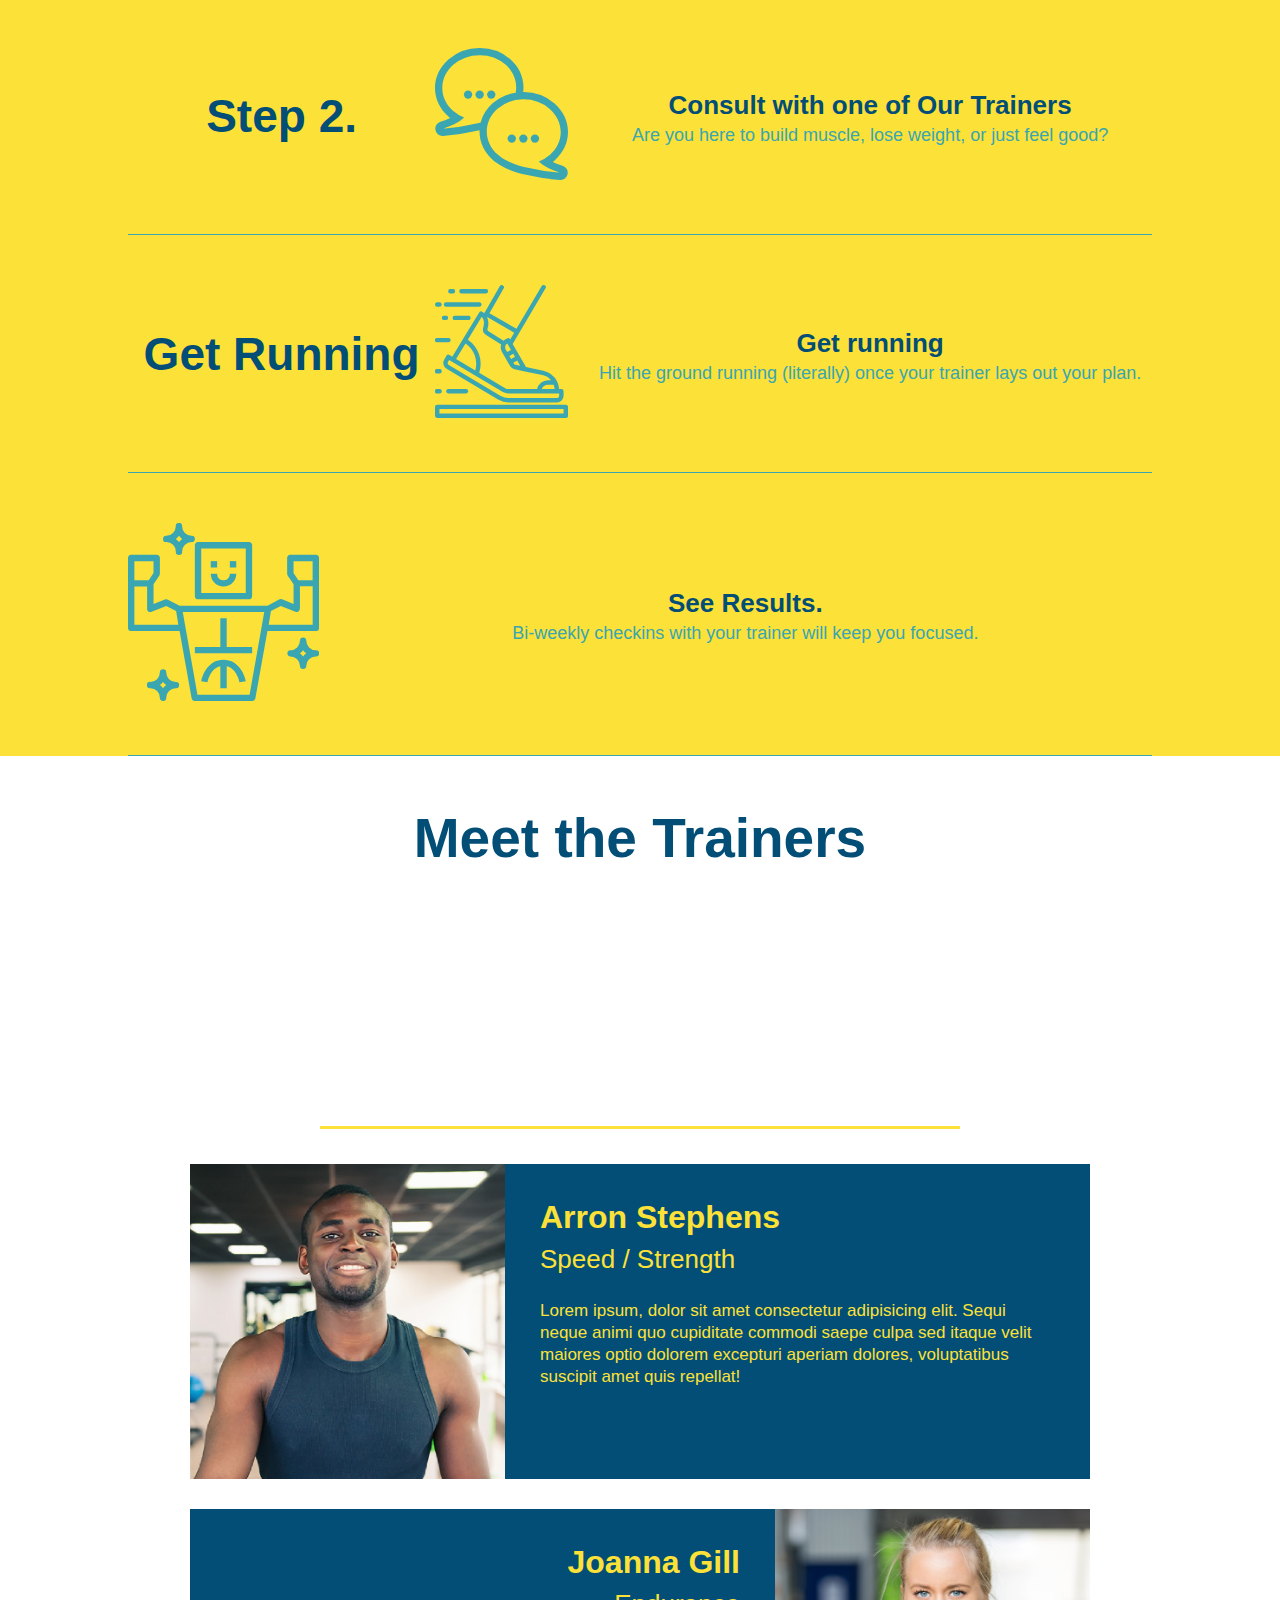
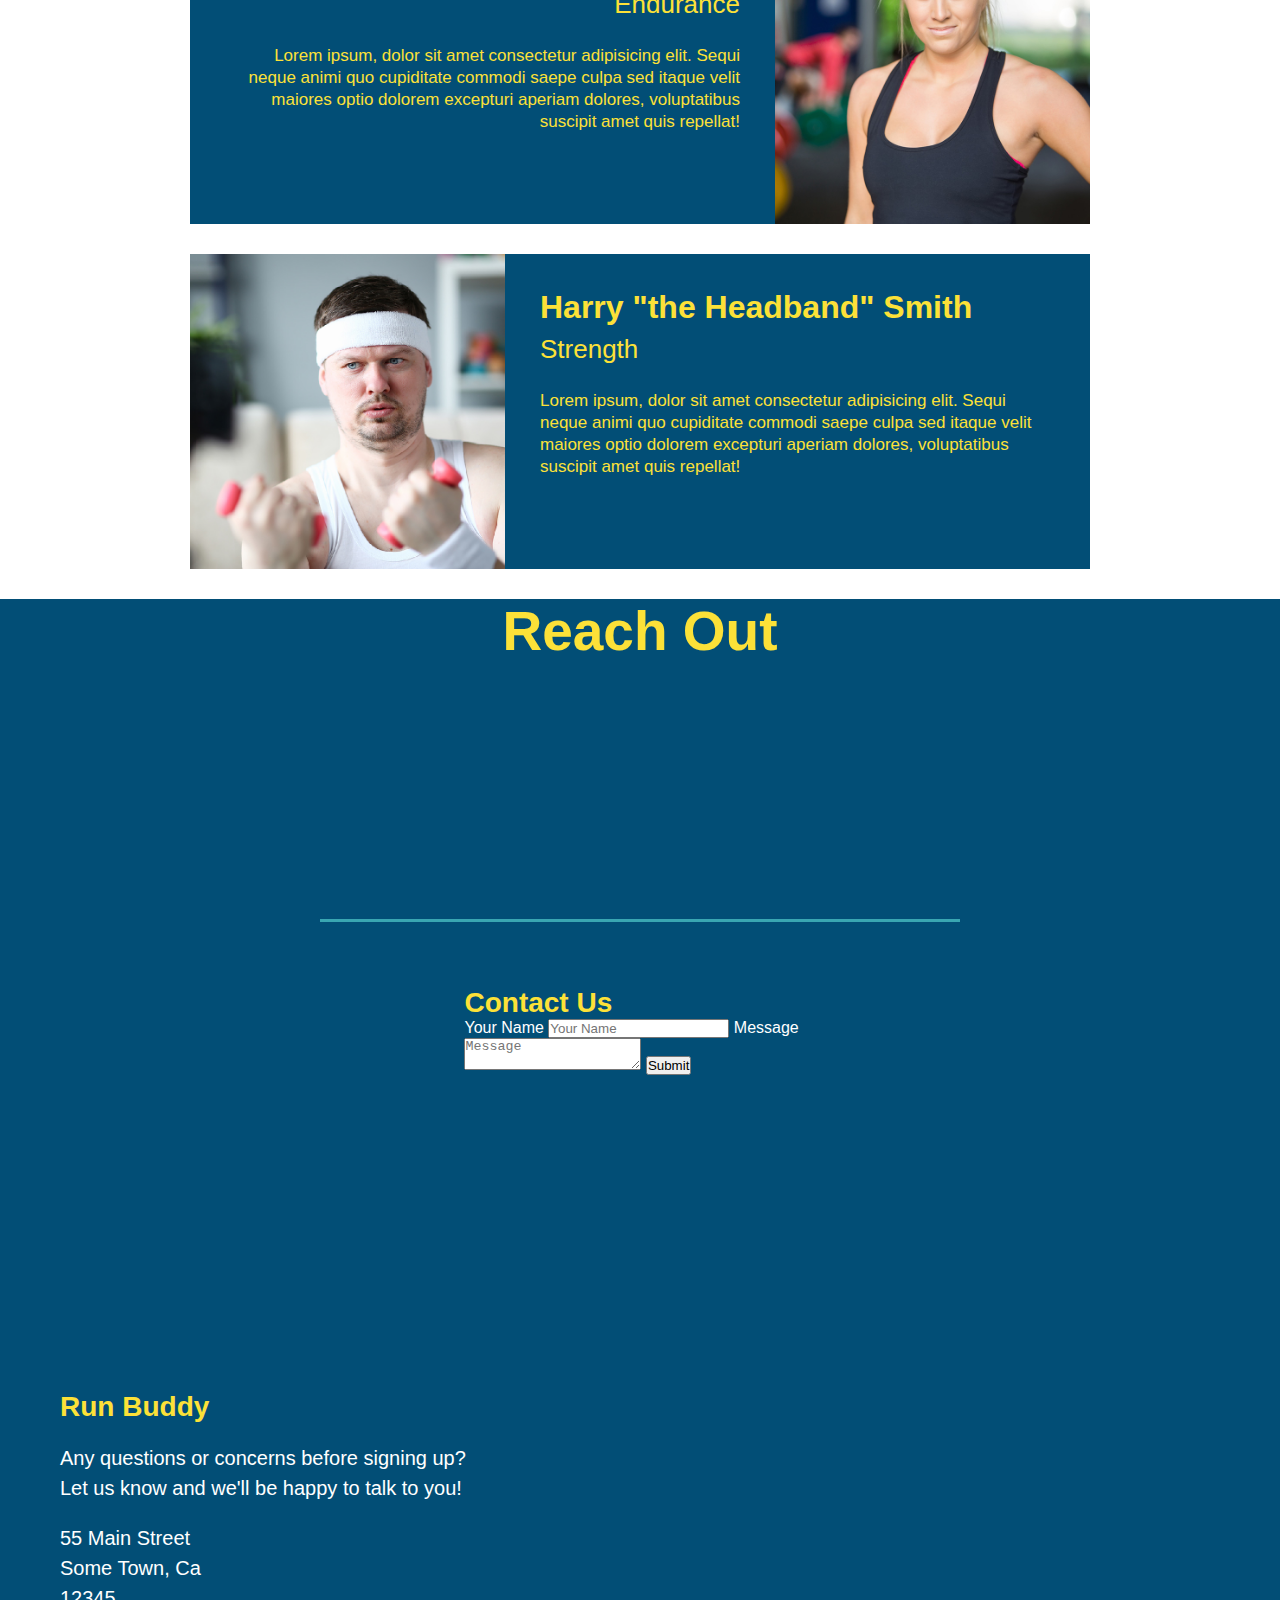
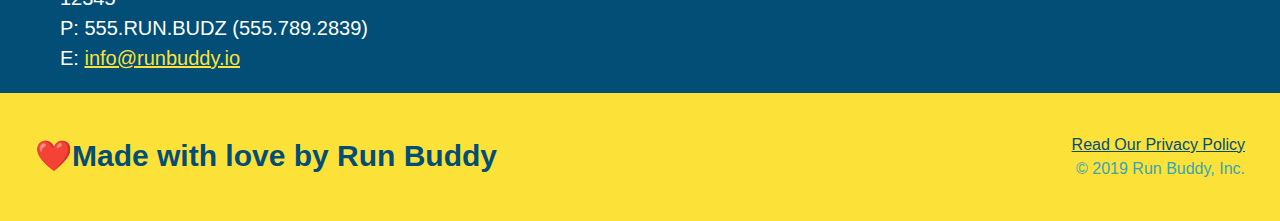
==== commit 8df2be1e: "add flexbox to steps" ====
--- a/index.html
+++ b/index.html
@@ -95,29 +95,55 @@
                 <h2 class="section-title secondary-border">What You Do</h2>
             </div>
             
-            <div>
-                <!-- insert img element -->
-                <img src="./assets/images/step-1.svg" alt="" />
-                <h3>Step One: <span>Fill out form above</span></h3>
-                <p>You're already here, so why not?</p>
-            </div>
-
-            <div>
-                <img src="./assets/images/step-2.svg" alt="" />
-                <h3>Step 2: <span>Consult with one of Our Trainers.</span></h3>
-                <p>Are you here to build muscle, lose weight, or just feel good?</p>
-            </div>
-
-            <div>
-                <img src="./assets/images/step-3.svg" alt="" />
-                <h3>Step 3: <span>Get Running.</span></h3>
-                <p>Hit the ground running (literally) once your trainer lays out your plan.</p>
-            </div>
-
-            <div>
-                <img src="./assets/images/step-4.svg" alt="" />
-                <h3>Step 4: <span>See Results.</span></h3>
-                <p>Bi-weekly checkins with your trainer will keep you focused.</p>
+            <div class="step">
+                <h3> Step 1.</h3>
+                <div class="step-info">
+                    <div class="step-img">
+                        <img src="./assets/images/step-1.svg" alt="" />
+                    </div>
+                    <div class="step-text">
+                        <h4>Fill Out The Form Above</h4>
+                        <p>You're already here, so why not?</p>
+                    </div>
+                </div>
+            </div>
+
+            <div class="step">
+                <h3>Step 2.</h3>
+                <div class="step-info">
+                    <div class="step-img">
+                        <img src="./assets/images/step-2.svg" alt="" />
+                    </div>
+                    <div class="step-text">
+                        <h4>Consult with one of Our Trainers</h4>
+                        <p>Are you here to build muscle, lose weight, or just feel good?</p>
+                    </div>
+                </div>
+            </div>
+
+            <div class="step">
+                <h3>Get Running</h3>
+                <div class="step-info">
+                    <div class="step-img">
+                        <img src="./assets/images/step-3.svg" alt="" />
+                    </div>
+                    <div class="step-text">
+                        <h4>Get running</h4>
+                        <p>Hit the ground running (literally) once your trainer lays out your plan.</p>
+                    </div>
+                </div>
+            </div>
+
+            <div class="step">
+                <div class="step-info">
+                    <div class="step-img">
+                        <img src="./assets/images/step-4.svg" alt="" />
+                    </div>
+                    <div class="step-text">
+                        <h4>See Results.</h4>
+                        <p>Bi-weekly checkins with your trainer will keep you focused.</p>
+                    </div>
+                </div>
             </div>
         </section>
         <!-- Close What You Do -->
--- a/assets/css/style.css
+++ b/assets/css/style.css
@@ -184,29 +184,54 @@
     background: #fce138;
 }
 
-.steps div {
-    margin-bottom: 80px;
-}
-
-.steps img {
-    width: 15%;
-    margin: 10px 0;
-}
-
-.steps h3 {
+.step h3 {
     color:#024e76;
     font-size: 46px;
-    margin-top: 10px;
-}
-
-.steps p {
+    flex: 1 30%;
+}
+
+.step-text p {
     color: #39a6b2;
-    font-size: 23px;
-}
-
-.steps span {
-    font-size: 38px;
-}
+    font-size: 18px;
+}
+
+.step-text h4 {
+    font-size: 26px;
+    line-height: 1.5;
+    color: #024e76;
+}
+
+.step {
+    margin: 50px auto;
+    padding-bottom: 50px;
+    width: 80%;
+    border-bottom: 1px solid #39a6b2;
+    display: flex;
+    flex-wrap: wrap;
+    align-items: center;
+    justify-content: space-between;
+}
+
+.step-info {
+    flex: 2 70%;
+    display: flex;
+    flex-wrap: wrap;
+    align-items: center;
+}
+
+.step-img {
+    flex: 1 12%;
+    margin-right: 20px;
+}
+
+.step-text {
+    flex: 12;
+}
+
+.step-img img {
+    max-width: 100%;
+}
+
 /* End What You Do */
 
 /* Start The Trainers */
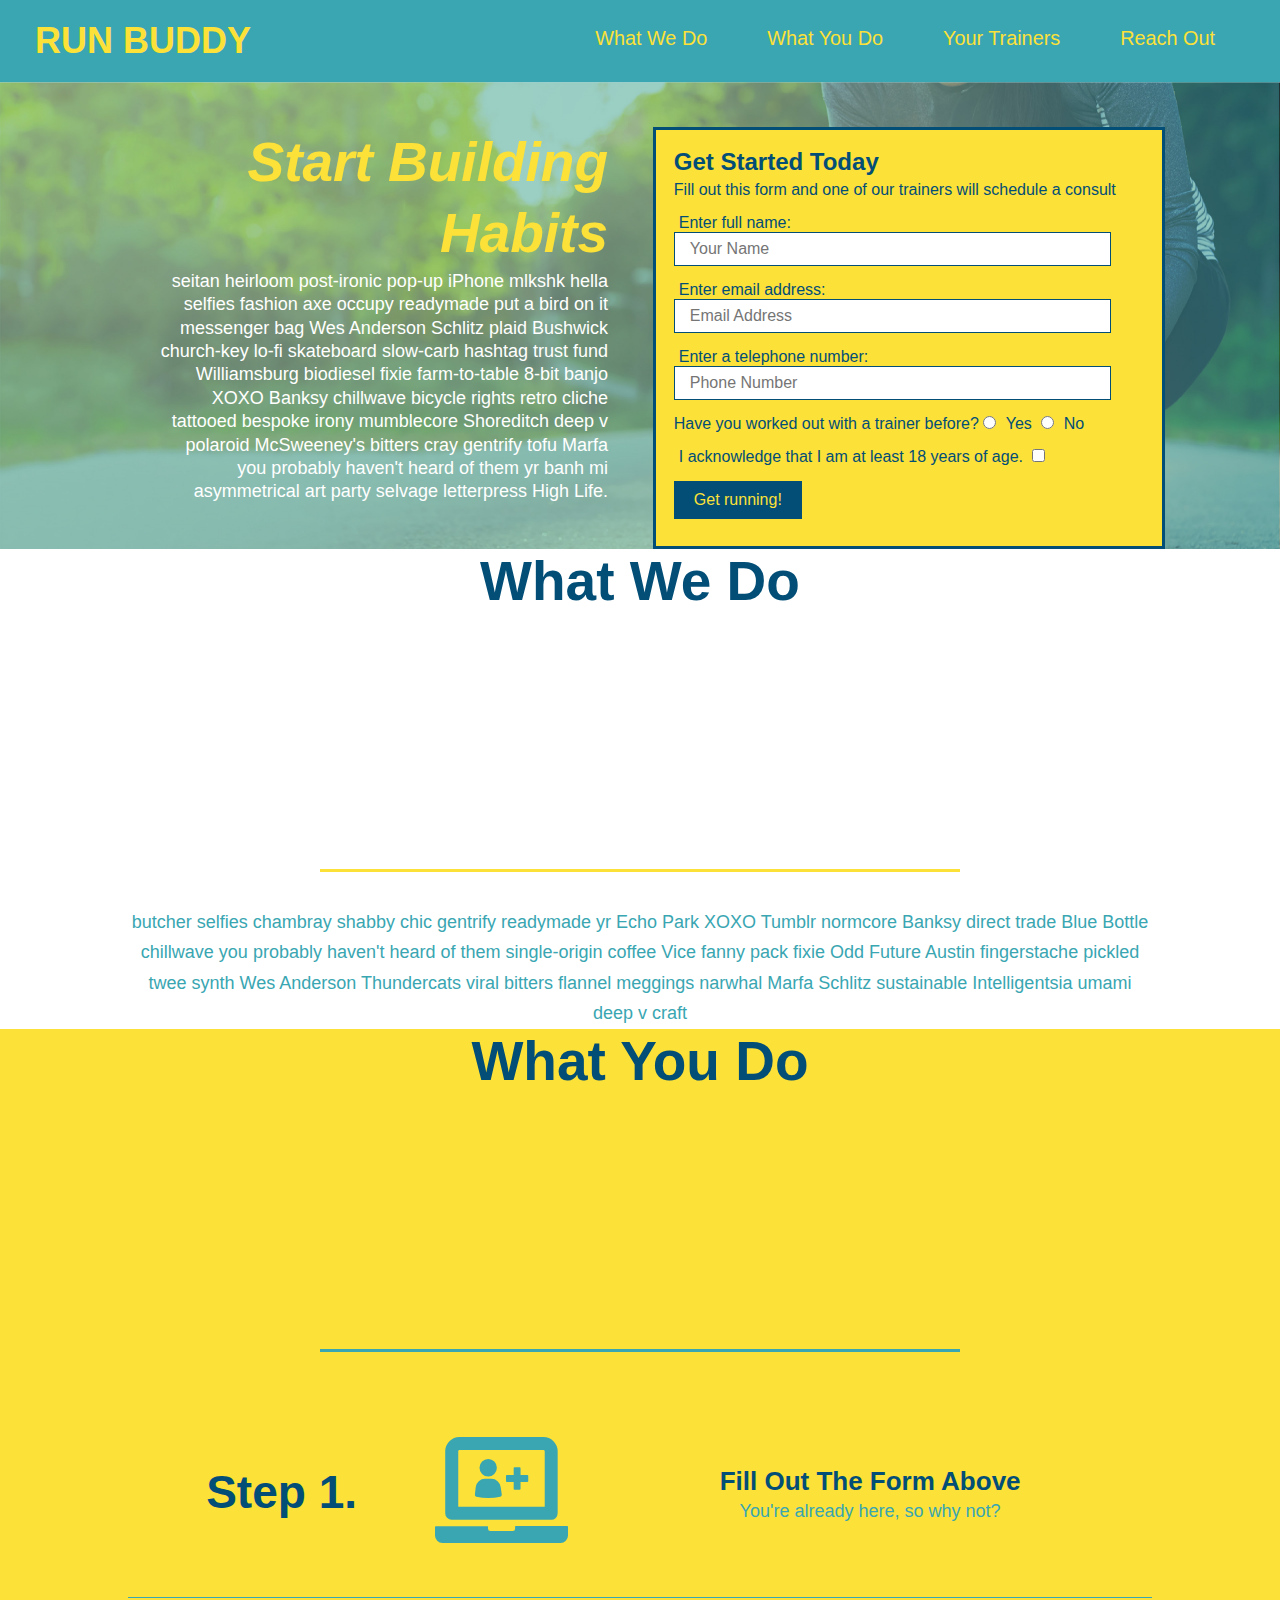
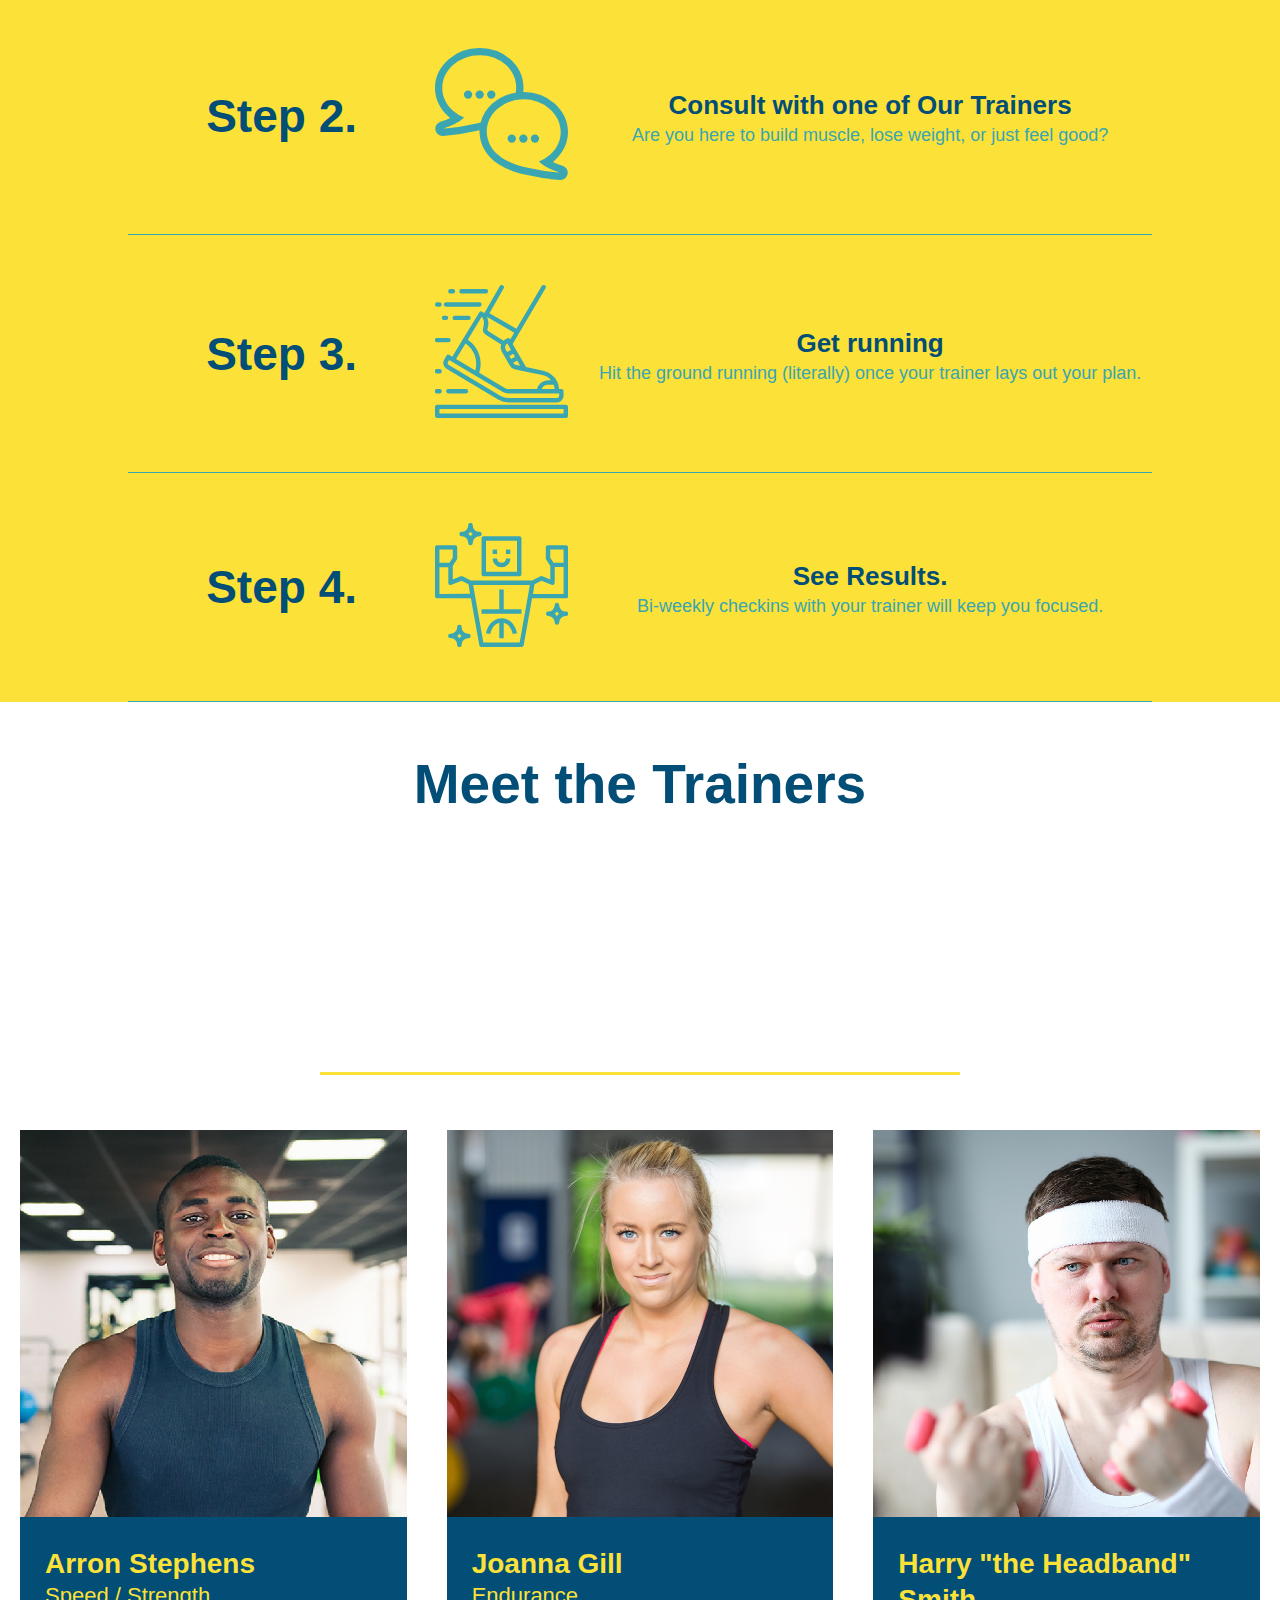
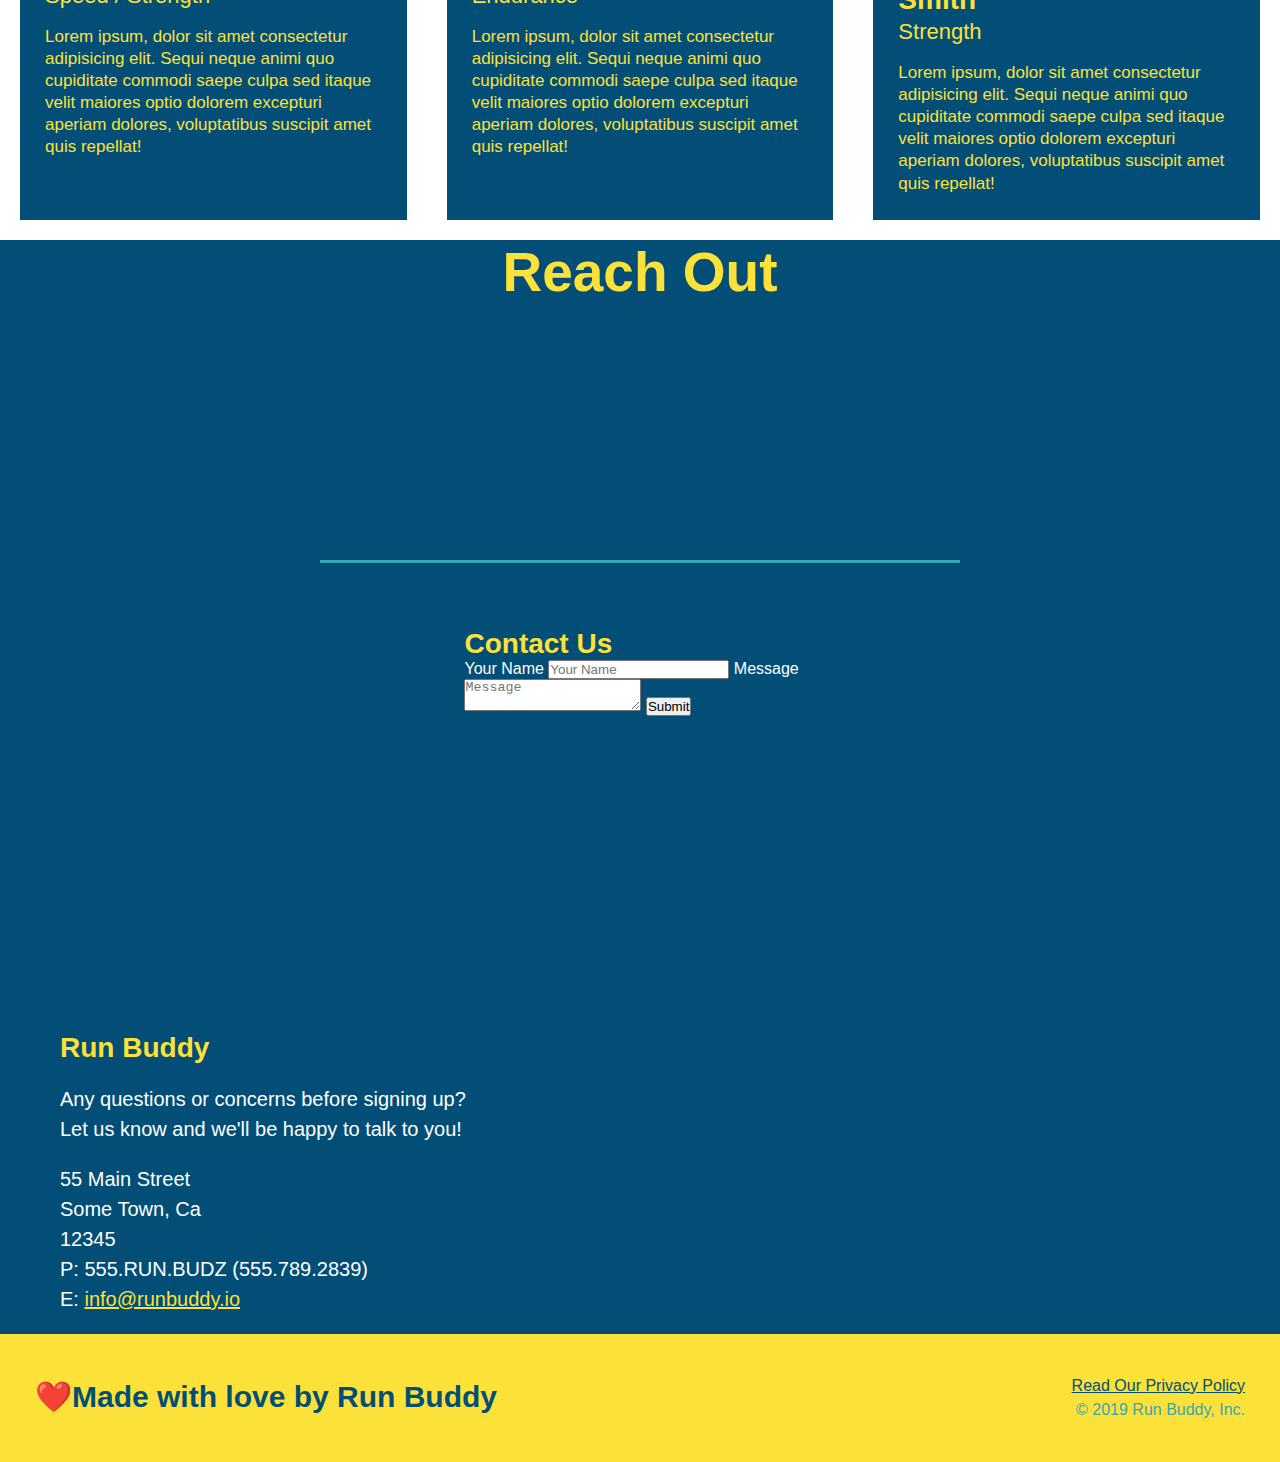
==== commit 032b25aa: "add flexbox to the trainers" ====
--- a/index.html
+++ b/index.html
@@ -122,7 +122,7 @@
             </div>
 
             <div class="step">
-                <h3>Get Running</h3>
+                <h3>Step 3.</h3>
                 <div class="step-info">
                     <div class="step-img">
                         <img src="./assets/images/step-3.svg" alt="" />
@@ -135,6 +135,7 @@
             </div>
 
             <div class="step">
+                <h3>Step 4.</h3>
                 <div class="step-info">
                     <div class="step-img">
                         <img src="./assets/images/step-4.svg" alt="" />
@@ -150,49 +151,50 @@
 
         <!-- "Meet the Trainers" section -->
         <!-- Trainer One -->
-        <section id="your-trainers" class="trainers">
+        <section id="your-trainers">
             <div class="flex-row">
                 <h2 class="section-title primary-border">Meet the Trainers</h2>
             </div>
-            <article class="trainer">
-                <img src="./assets/images/trainer-1.jpg" alt="Arron Stephens in his workout clothes, ready to pump iron" />
-                <div class="trainer-bio text-left">
-                    <h3>Arron Stephens</h3>
-                    <h4>Speed / Strength</h4>
-                    <p>
+
+            <div class="trainers">
+                <article class="trainer">
+                    <img src="./assets/images/trainer-1.jpg" alt="Arron Stephens in his workout clothes, ready to pump iron" />
+                    <div class="trainer-bio">
+                        <h3 class="trainer-name">Arron Stephens</h3>
+                        <h4 class="trainer-role">Speed / Strength</h4>
+                        <p>
+                            Lorem ipsum, dolor sit amet consectetur adipisicing elit. Sequi neque animi quo cupiditate commodi saepe culpa sed
+                            itaque velit maiores optio dolorem excepturi aperiam dolores, voluptatibus suscipit amet quis repellat!
+                        </p>
+                    </div>
+                </article>
+    
+                <!-- Trainer Two -->
+                <article class="trainer">
+                    <img src="./assets/images/trainer-2.jpg" alt="Joanna Gill cooling off after a workout" />
+                    <div class="trainer-bio">
+                      <h3 class="trainer-name">Joanna Gill</h3>
+                      <h4 class="trainer-role">Endurance</h4>
+                      <p>
                         Lorem ipsum, dolor sit amet consectetur adipisicing elit. Sequi neque animi quo cupiditate commodi saepe culpa sed
                         itaque velit maiores optio dolorem excepturi aperiam dolores, voluptatibus suscipit amet quis repellat!
-                    </p>
-                </div>
-            </article>
-
-            <!-- Trainer Two -->
-            <article class="trainer">
-                <div class="trainer-bio text-right">
-                  <h3>Joanna Gill</h3>
-                  <h4>Endurance</h4>
-                  <p>
-                    Lorem ipsum, dolor sit amet consectetur adipisicing elit. Sequi neque animi quo cupiditate commodi saepe culpa sed
-                    itaque velit maiores optio dolorem excepturi aperiam dolores, voluptatibus suscipit amet quis repellat!
-                  </p>
-                </div>
-                <img src="./assets/images/trainer-2.jpg" alt="Joanna Gill cooling off after a workout" />
-              </article>
-
-              <!-- Trainer Three -->
-              <article class="trainer">
-                <img src="./assets/images/trainer-3.jpg" alt="Harry Smith wearing a headband and lifting comically small pink weights" />
-                <div class="trainer-bio text-left">
-                  <h3>Harry "the Headband" Smith</h3>
-                  <h4>Strength</h4>
-                  <p>
-                    Lorem ipsum, dolor sit amet consectetur adipisicing elit. Sequi neque animi quo cupiditate commodi saepe culpa sed
-                    itaque velit maiores optio dolorem excepturi aperiam dolores, voluptatibus suscipit amet quis repellat!
-                  </p>
-                </div>
-              </article>
-
-
+                      </p>
+                    </div>
+                  </article>
+    
+                  <!-- Trainer Three -->
+                  <article class="trainer">
+                    <img src="./assets/images/trainer-3.jpg" alt="Harry Smith wearing a headband and lifting comically small pink weights" />
+                    <div class="trainer-bio">
+                      <h3 class="trainer-name">Harry "the Headband" Smith</h3>
+                      <h4 class="trainer-role">Strength</h4>
+                      <p>
+                        Lorem ipsum, dolor sit amet consectetur adipisicing elit. Sequi neque animi quo cupiditate commodi saepe culpa sed
+                        itaque velit maiores optio dolorem excepturi aperiam dolores, voluptatibus suscipit amet quis repellat!
+                      </p>
+                    </div>
+                  </article>    
+            </div>
             
         </section>
         <!-- Close Meet the Trainers -->
--- a/assets/css/style.css
+++ b/assets/css/style.css
@@ -238,42 +238,41 @@
 
     /* Trainer One */
 .trainers {
-
+    width: 100%;
+    margin: 0 auto;
+    display: flex;
+    flex-wrap: wrap;
+    justify-content: space-around;
 }
 
 .trainer {
-    width: 900px;
-    margin: 0 auto 30px auto;
+    margin: 20px;
     background: #024e76;
     color: #fce138;
-    overflow: auto;
+    flex: 1;
 }
 
 .trainer img {
-    width: 35%;
-    float: left;
+    width: 100%;
 }
 
 .trainer-bio {
-    padding: 35px;
-    float: left;
-    width: 65%;
+    padding: 25px;
+    line-height: 1.3;
 }
 
 .trainer-bio h3 {
-    font-size: 32px;
-    margin-bottom: 8px;
+    font-size: 28px;
 }
 
 .trainer-bio h4 {
     font-weight: lighter;
-    font-size: 26px;
-    margin-bottom: 25px;
+    font-size: 22px;
+    margin-bottom: 15px;
 }
 
 .trainer-bio p {
     font-size: 17px;
-    line-height: 1.3;
 }
 
     /* End Trainer One */
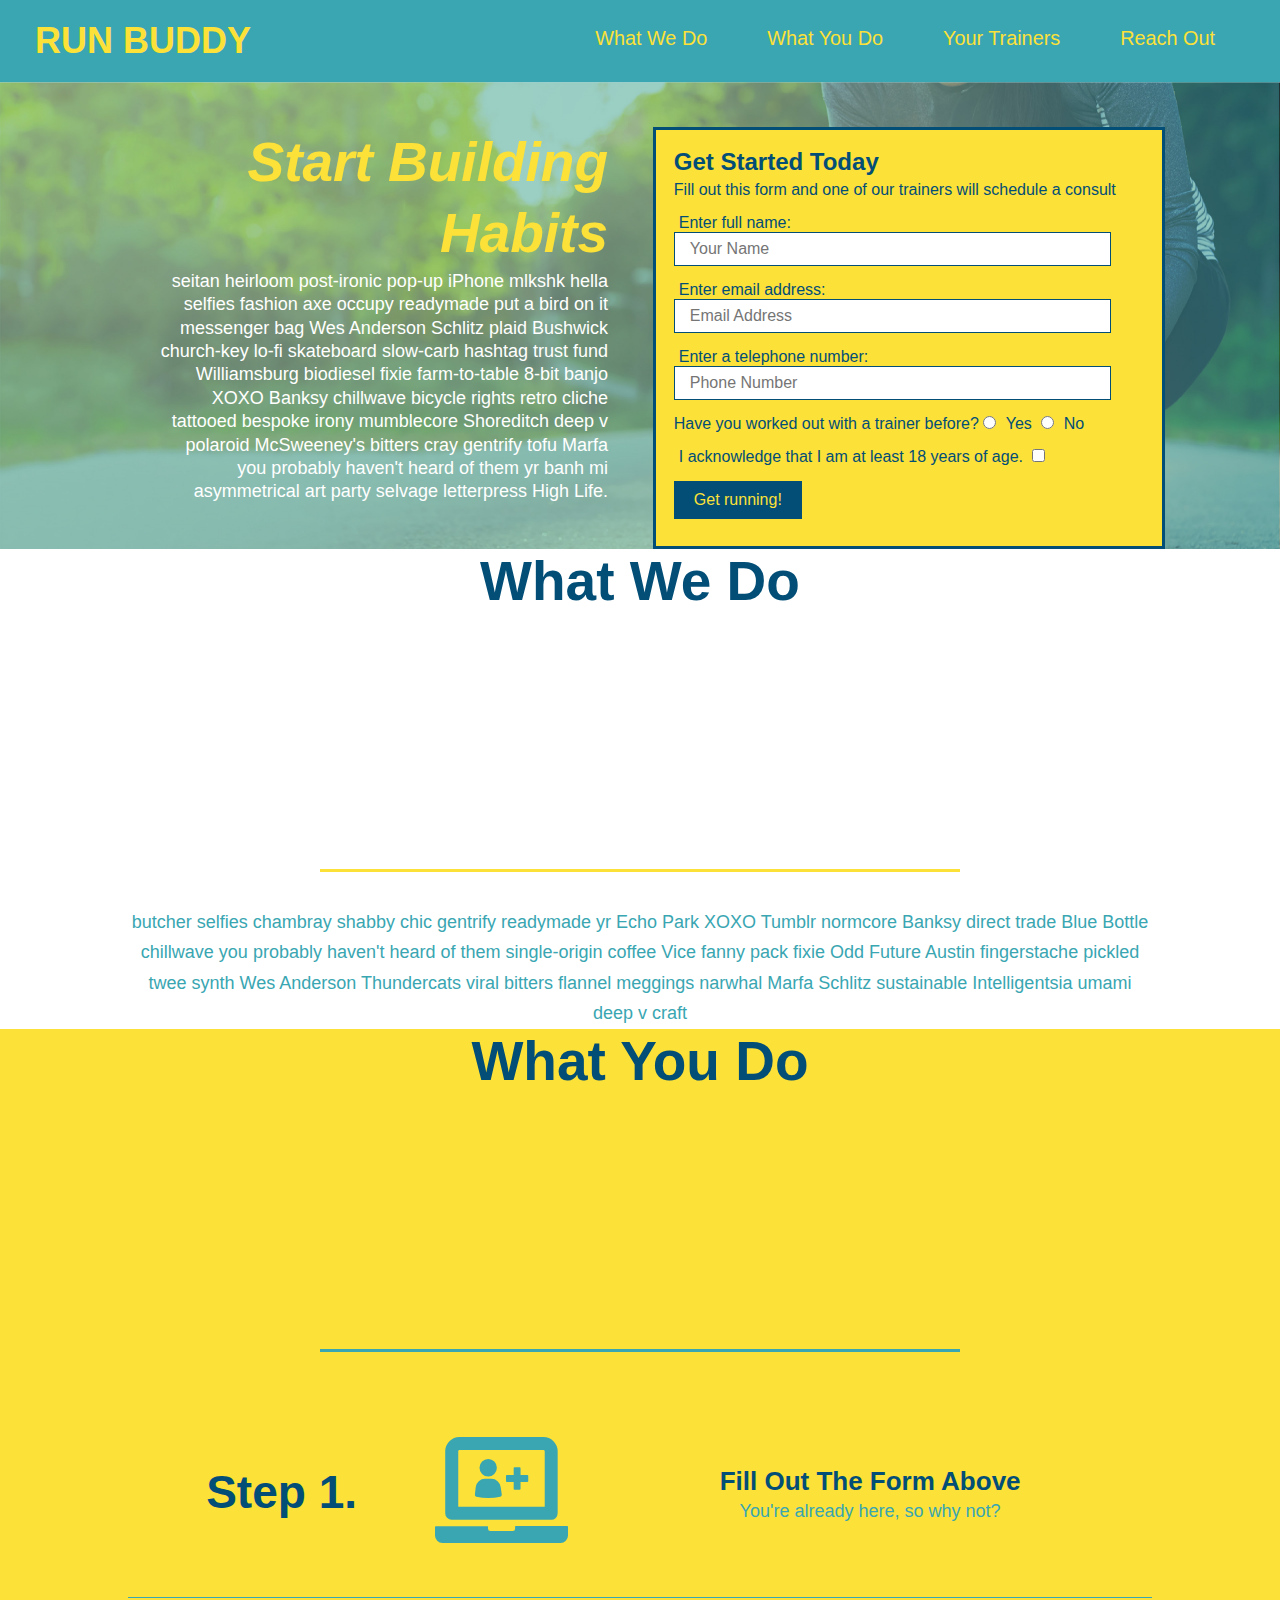
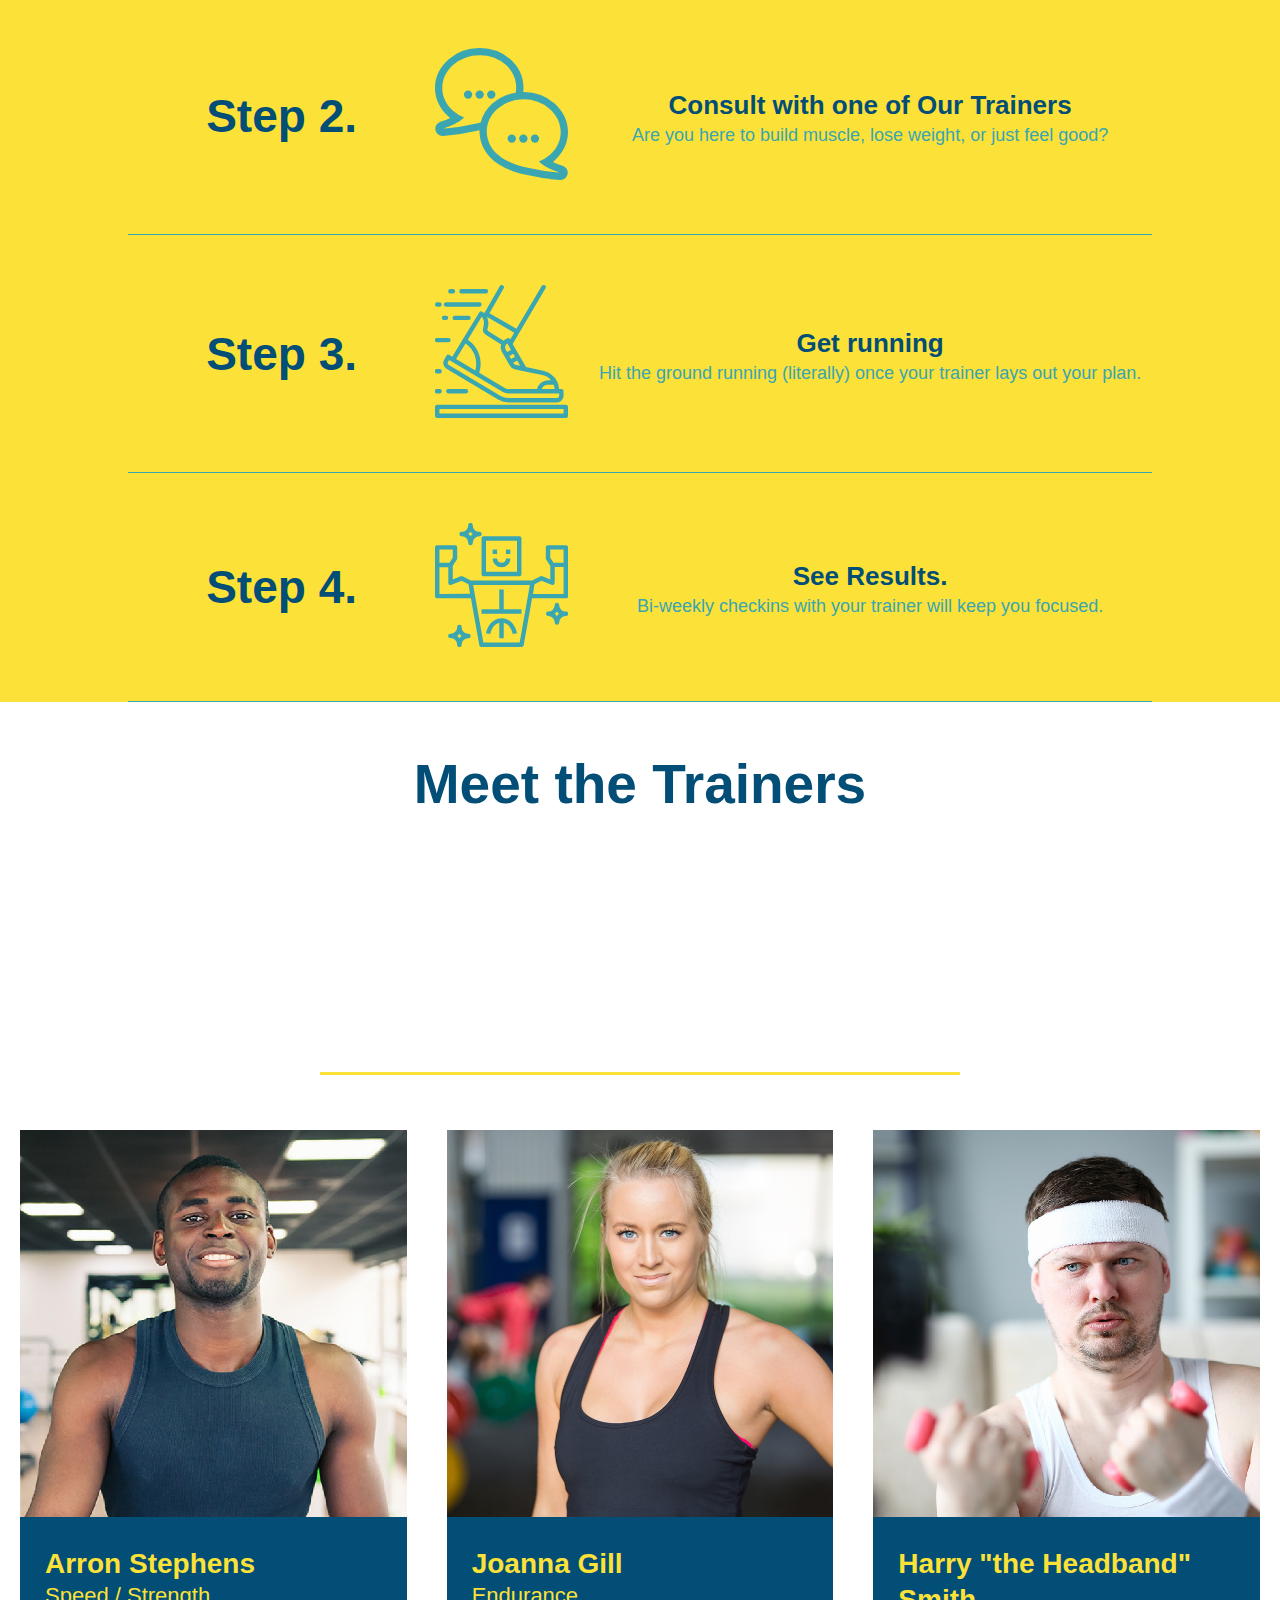
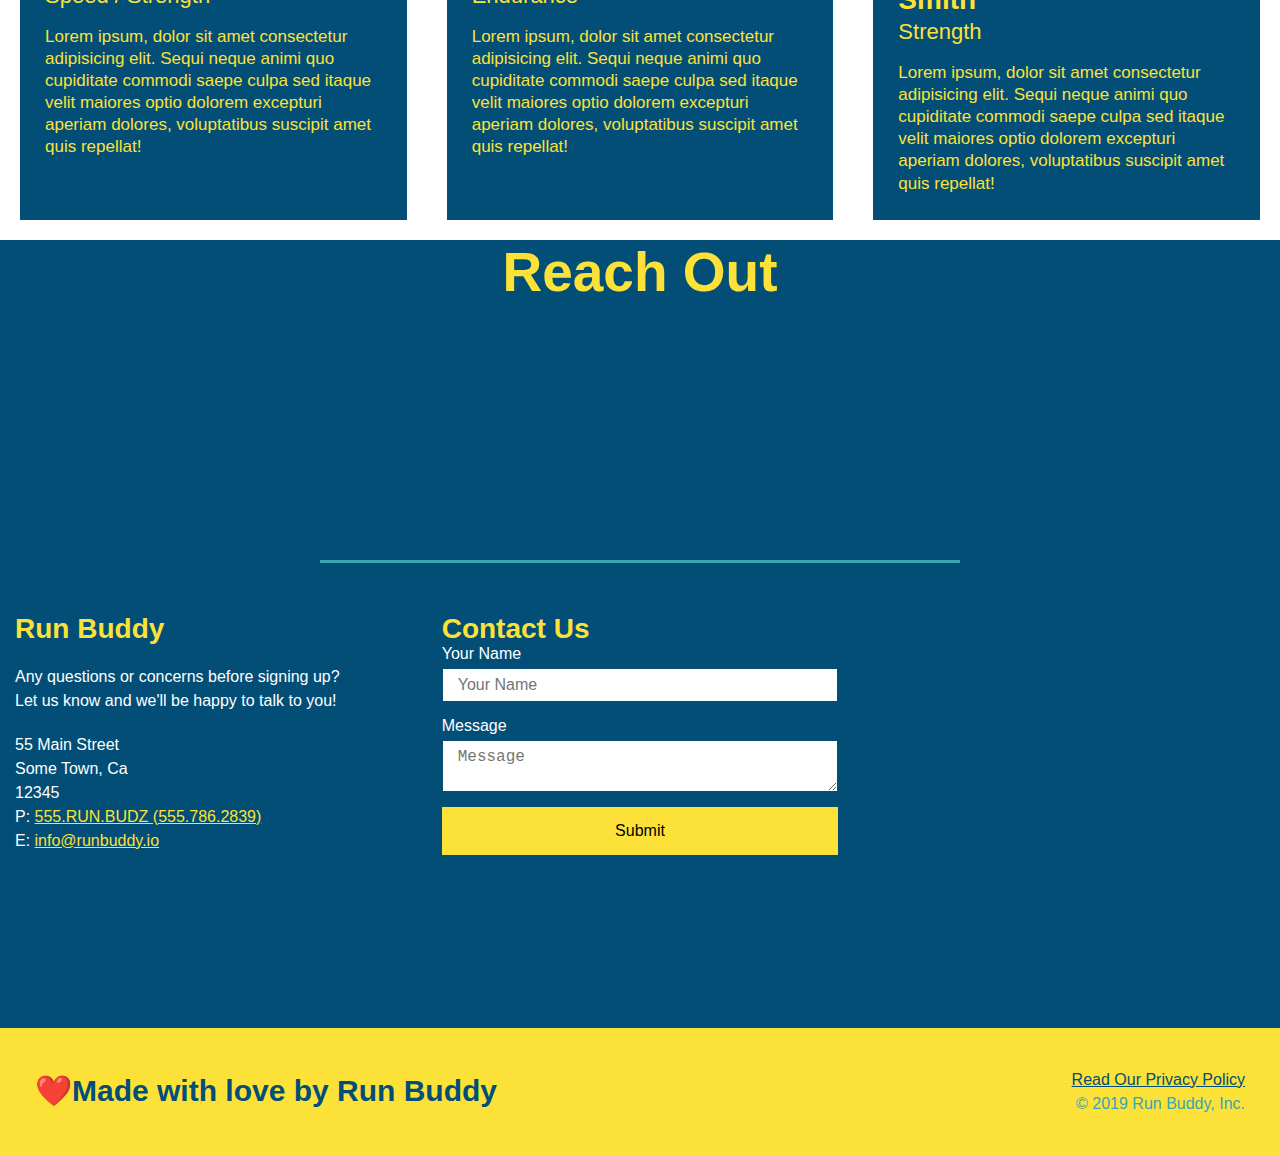
==== commit 2c23248b: "reach out flexbox" ====
--- a/index.html
+++ b/index.html
@@ -205,42 +205,42 @@
                 <h2 class="section-title secondary-border">Reach Out</h2>
             </div>
             <div class="contact-info">
-                <iframe 
-                    src="https://www.google.com/maps/embed?pb=!1m18!1m12!1m3!1d3147.1079747227936!2d-120.42364418397035!3d37.92790791110593!2m3!1f0!2f0!3f0!3m2!1i1024!2i768!4f13.1!3m3!1m2!1s0x8090c49129b6ac57%3A0xb56c7eb95a2cd8bd!2sMain%20St%2C%20California%2095327!5e0!3m2!1sen!2sus!4v1616426329495!5m2!1sen!2sus"
-                    width="400"
-                    height="400"
-                    style="border: 0;"
-                    allowfullscreen=""
-                    loading="lazy">
-                </iframe>
+                <div>
+                  <h3>Run Buddy</h3>
+                  <p>
+                    Any questions or concerns before signing up?
+                    <br />
+                    Let us know and we'll be happy to talk to you!
+                  </p>
+              
+                  <address>
+                    55 Main Street <br />
+                    Some Town, Ca <br />
+                    12345 <br />
+                    P: <a href="tel:555.786.2839">555.RUN.BUDZ (555.786.2839)</a><br />
+                    E: <a href="mailto://info@runbuddy.io">info@runbuddy.io</a>
+                  </address>
+              
+                </div>
+              
                 <div class="contact-form">
-                    <h3> Contact Us</h3>
-                    <form>
-                        <label for="contact-name">Your Name</label>
-                        <input type="text" id="contact-name" placeholder="Your Name" />
-
-                        <label for="contact-message">Message</label>
-                        <textarea id="contact-message" placeholder="Message"></textarea>
-
-                        <button type="submit">Submit</button>
-                    </form>
-                </div>
-                <div>
-                    <h3>Run Buddy</h3>
-                    <p>
-                        Any questions or concerns before signing up?
-                        <br/>
-                        Let us know and we'll be happy to talk to you!
-                    </p>
-                    <address>
-                        55 Main Street <br/>
-                        Some Town, Ca <br/>
-                        12345 <br/>
-                        P: 555.RUN.BUDZ (555.789.2839) <br/>
-                        E: <a href="mailto:info@runbuddy.io">info@runbuddy.io</a>
-                    </address>
-                </div>
-            </div>
+                  <h3>Contact Us</h3>
+                  <form>
+                    <label for="contact-name">Your Name</label>
+                    <input type="text" id="contact-name" placeholder="Your Name" />
+              
+                    <label for="contact-message">Message</label>
+                    <textarea id="contact-message" placeholder="Message"></textarea>
+              
+                    <button type="submit">Submit</button>
+                  </form>
+                </div>
+              
+                <iframe
+                  src="https://www.google.com/maps/embed?pb=!1m14!1m12!1m3!1d12182.30520634488!2d-74.0652613!3d40.2407219!2m3!1f0!2f0!3f0!3m2!1i1024!2i768!4f13.1!5e0!3m2!1sen!2sus!4v1561060983193!5m2!1sen!2sus"
+                  frameborder="0" style="border:0" allowfullscreen></iframe>
+              
+              </div>
         </section>
         <!-- Close "Reach Out" section -->
 
@@ -256,4 +256,4 @@
         </footer>
 
     </body>
-</html>+</html>
--- a/assets/css/style.css
+++ b/assets/css/style.css
@@ -296,16 +296,10 @@
 }
 
 .contact-info iframe {
-    width: 400px;
     height: 400px;
 }
 
 .contact-info div {
-    width: 410px;
-    display: inline-block;
-    vertical-align: top;
-    text-align: left;
-    margin: 30px 0 0 60px;
     color: white;
 }
 
@@ -317,7 +311,7 @@
 .contact-info p, .contact-info address {
     margin: 20px 0;
     line-height: 1.5;
-    font-size: 20px;
+    font-size: 16px;
     font-style: normal;
 }
 
@@ -325,6 +319,37 @@
     color: #fce138;
 }
 
+.contact-info {
+    display: flex;
+    justify-content: space-between;
+    flex-wrap: wrap;
+}
+
+.contact-info > * {
+    flex: 1;
+    margin: 15px;
+}
+
+.contact-form input, .contact-form textarea {
+    border: 1px solid #024e76;
+    display: block;
+    padding: 7px 15px;
+    font-size: 16px;
+    color: #024e76;
+    width: 100%;
+    margin-bottom: 15px;
+    margin-top: 5px;
+}
+
+.contact-form button {
+    width: 100%;
+    border: none;
+    background: #fce138;
+    text-align: center;
+    padding: 15px 0;
+    font-size: 16px;
+}
+
 /* END REACH OUT STYLES */
 
 .flex-row {
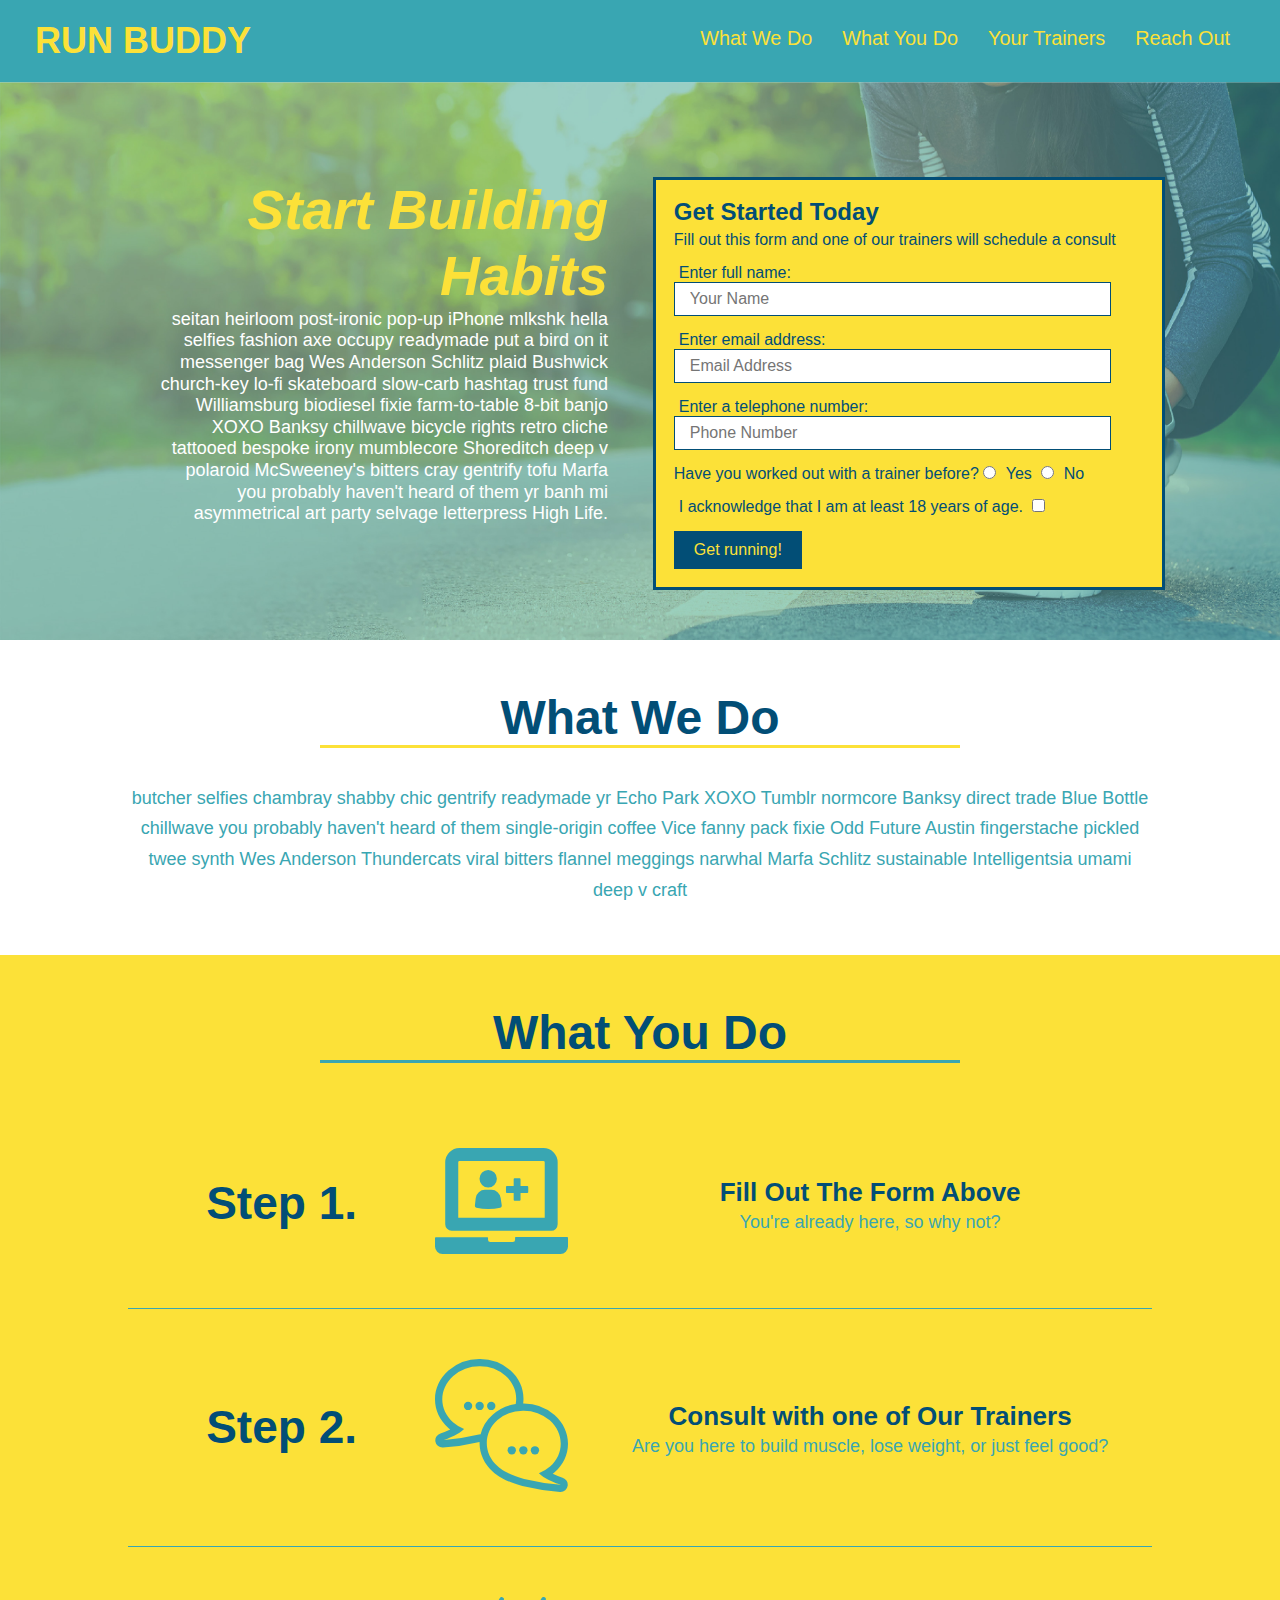
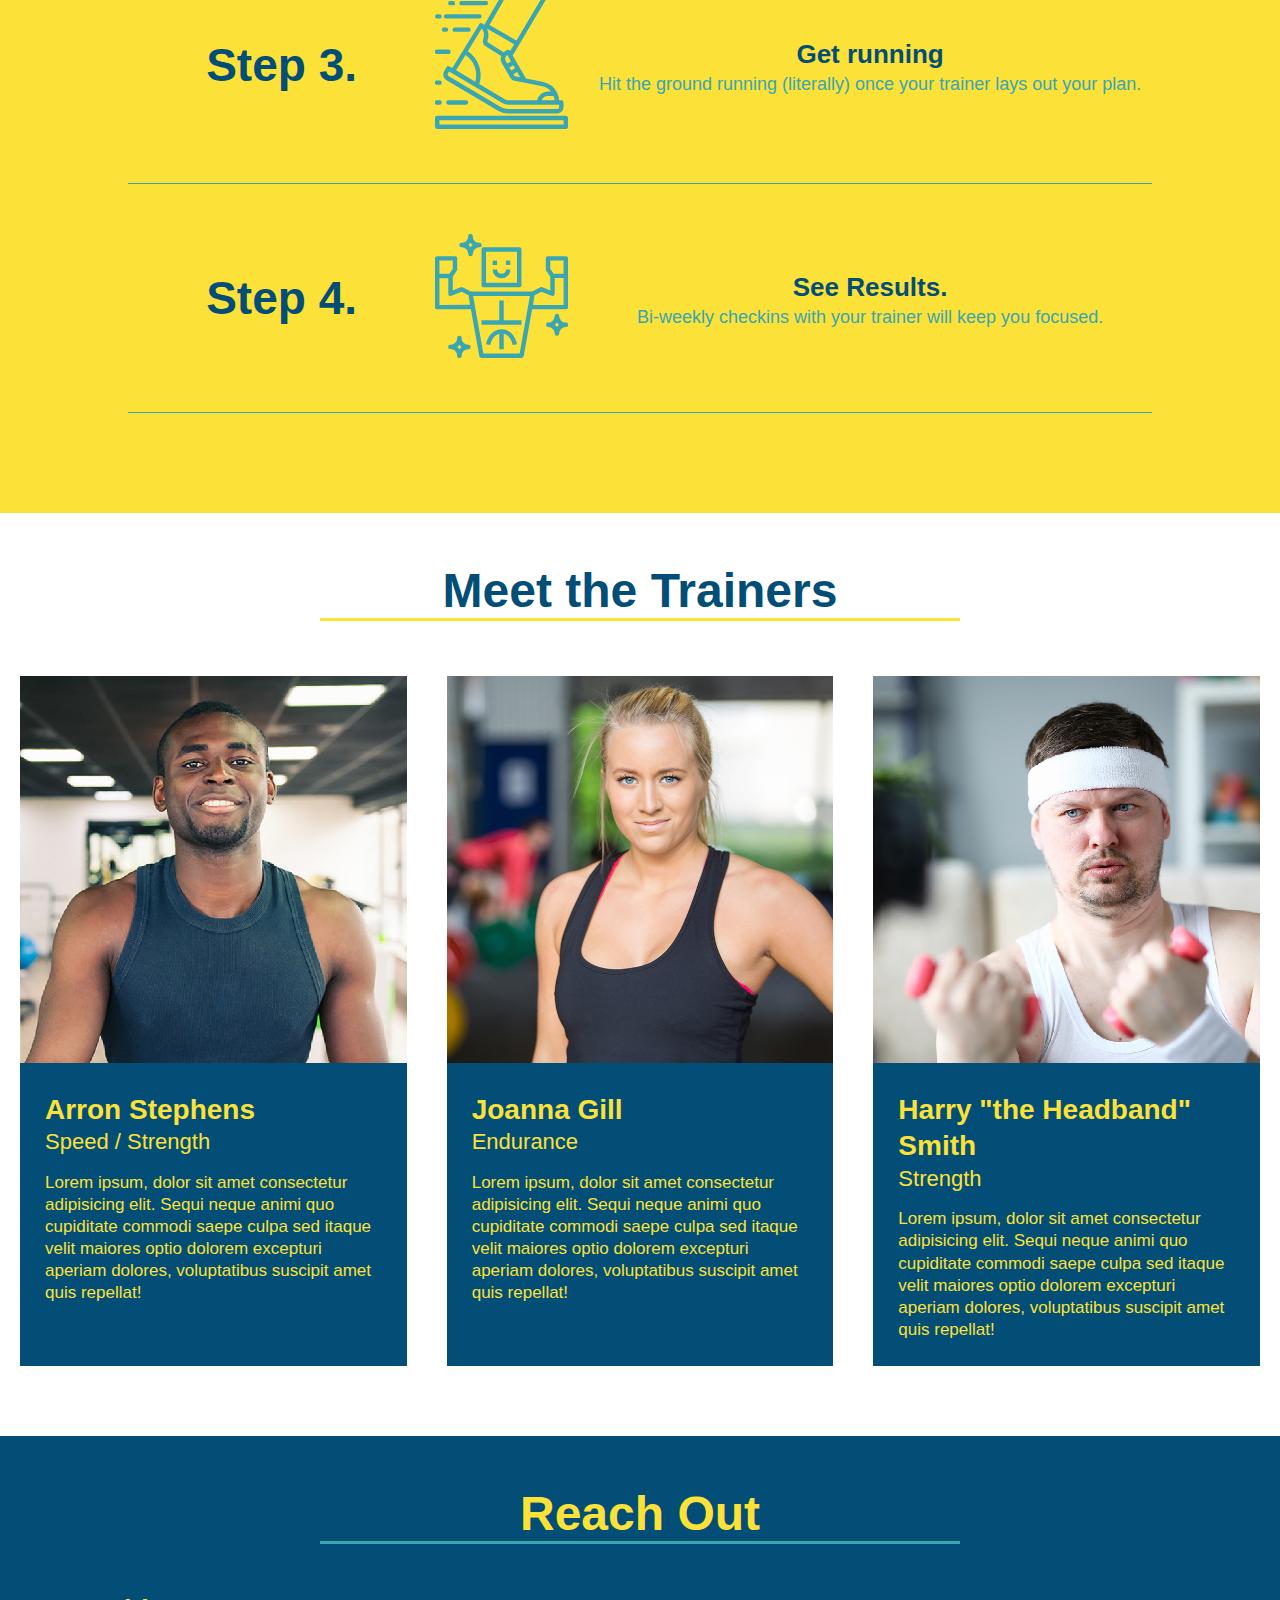
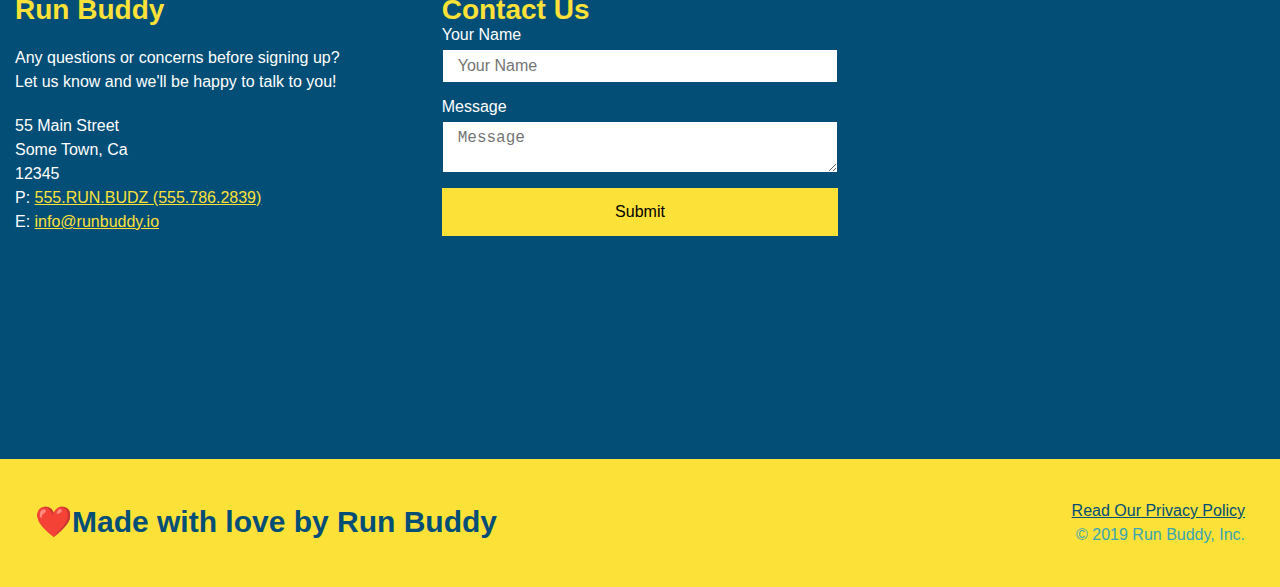
==== commit 6a90286a: "media query work" ====
--- a/index.html
+++ b/index.html
@@ -1,6 +1,7 @@
 <!DOCTYPE html>
 <html lang="en">
     <head>
+        <meta name="viewport" content="width=device-width, initial-scale=1.0" />
         <meta charset="UTF-8" />
         <title>Run Buddy</title>
         <link rel="stylesheet" href="./assets/css/style.css" />
--- a/assets/css/style.css
+++ b/assets/css/style.css
@@ -8,6 +8,12 @@
     /* more on this crazy alphanumerical value in a minute! */
     color: #39a6b2;
     font-family: Helvetica, Arial, sans-serif;
+    padding: 0;
+}
+
+section {
+    padding-top: 50px;
+    padding-bottom: 50px;
 }
 
 /* apply styles to <header> */
@@ -44,7 +50,7 @@
 }
 
 header nav ul li a {
-    margin: 0 30px;
+    padding: 10px 15px;
     font-weight: lighter;
     font-size: 1.55vw;
 }
@@ -81,6 +87,7 @@
     display: flex;
     justify-content: center;
     flex-wrap: wrap;
+    align-items: flex-start;
 }
 
 .hero-form {
@@ -129,7 +136,7 @@
     margin: 3.5%;
     color: #fff;
     font-size: 18px;
-    line-height: 1.3;
+    line-height: 1.2;
 }
 
 .hero-cta h2 {
@@ -147,10 +154,9 @@
 }
 
 .section-title {
-    font-size: 55px;
+    font-size: 48px;
     color: #024e76;
     border-bottom: 3px solid;
-    padding-bottom: 20%;
     text-align: center;
     margin: 0 auto 35px auto;
     width: 50%;
@@ -354,4 +360,19 @@
 
 .flex-row {
     display: flex;
+}
+
+/* MEDIA QUERY FOR SMALLER DESKTOP SCREENS AND SMALLER */
+
+@media screen and (max-width: 908px) {
+
+}
+
+/* MEDIA QUERY FOR MOBILE PHONES AND SMALLER */
+@media screen and (max-width: 768px) {
+
+}
+
+@media screen and (max-width: 575px) {
+    
 }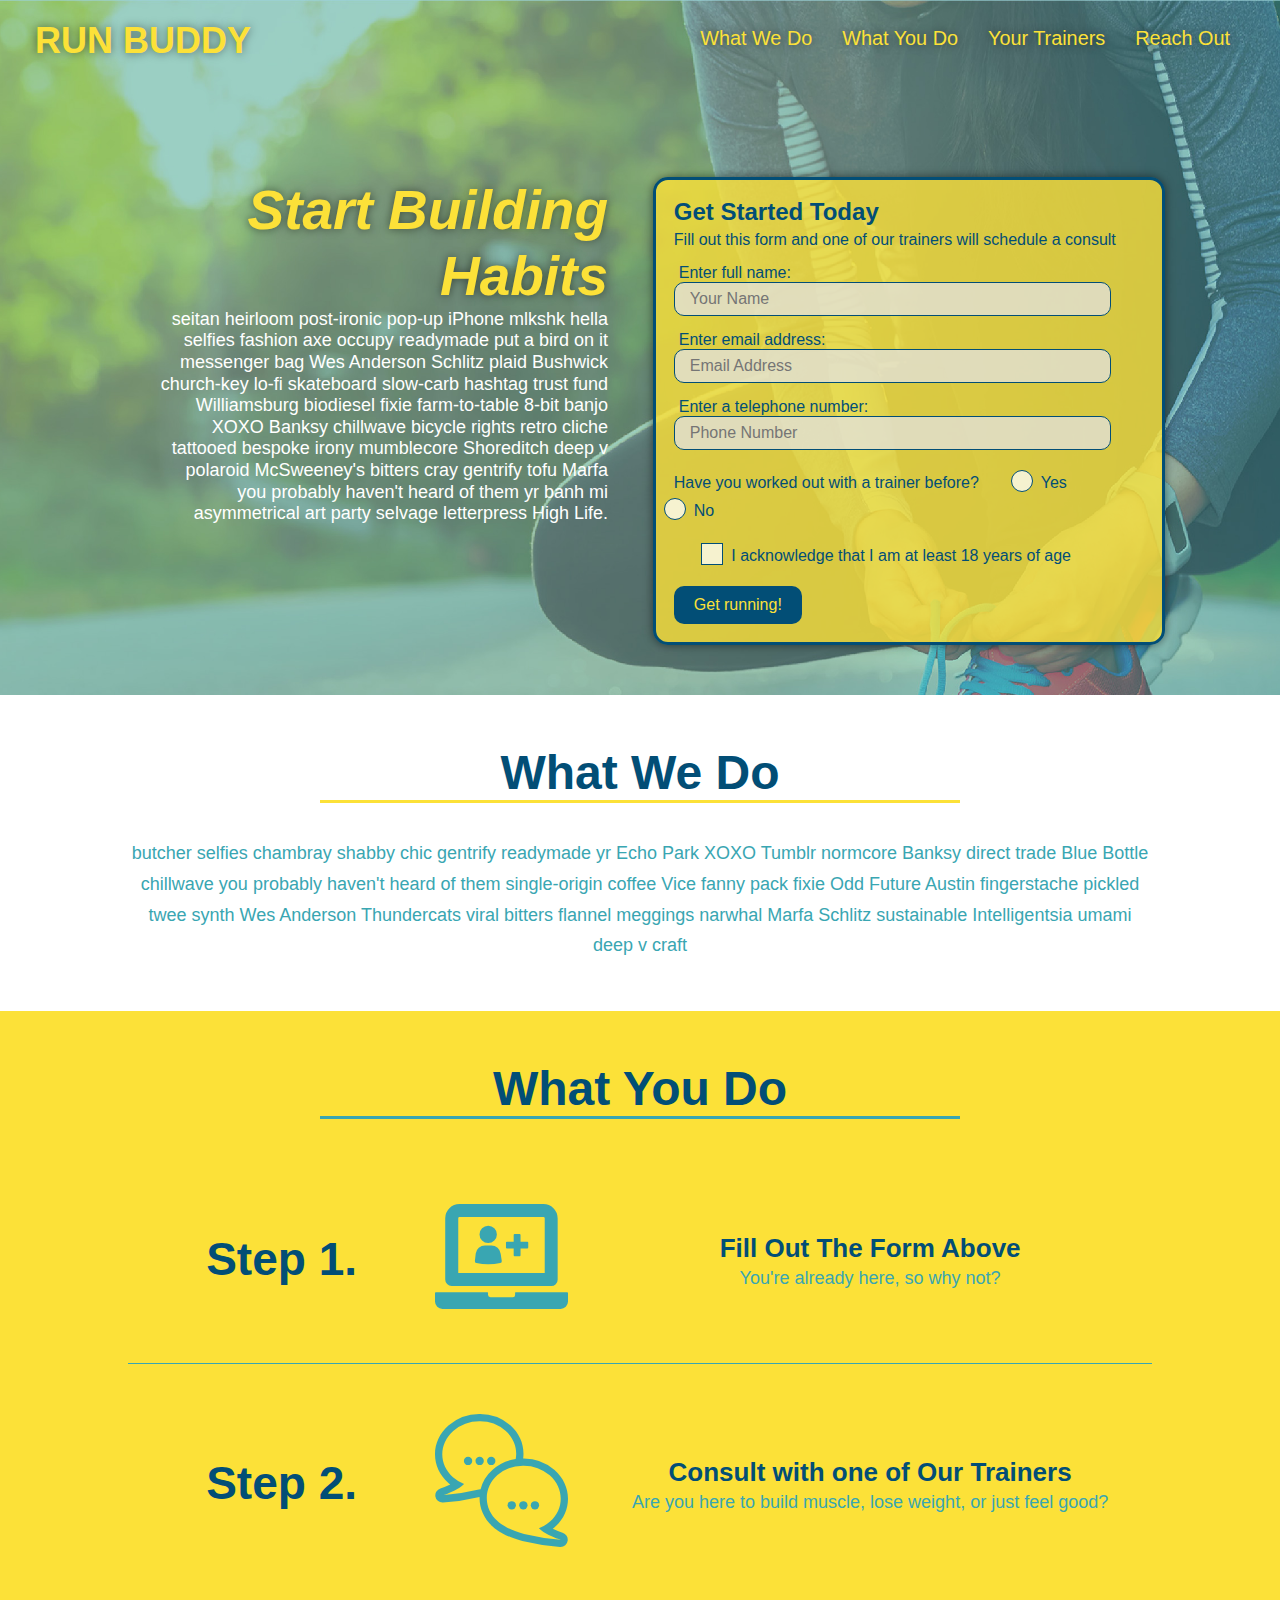
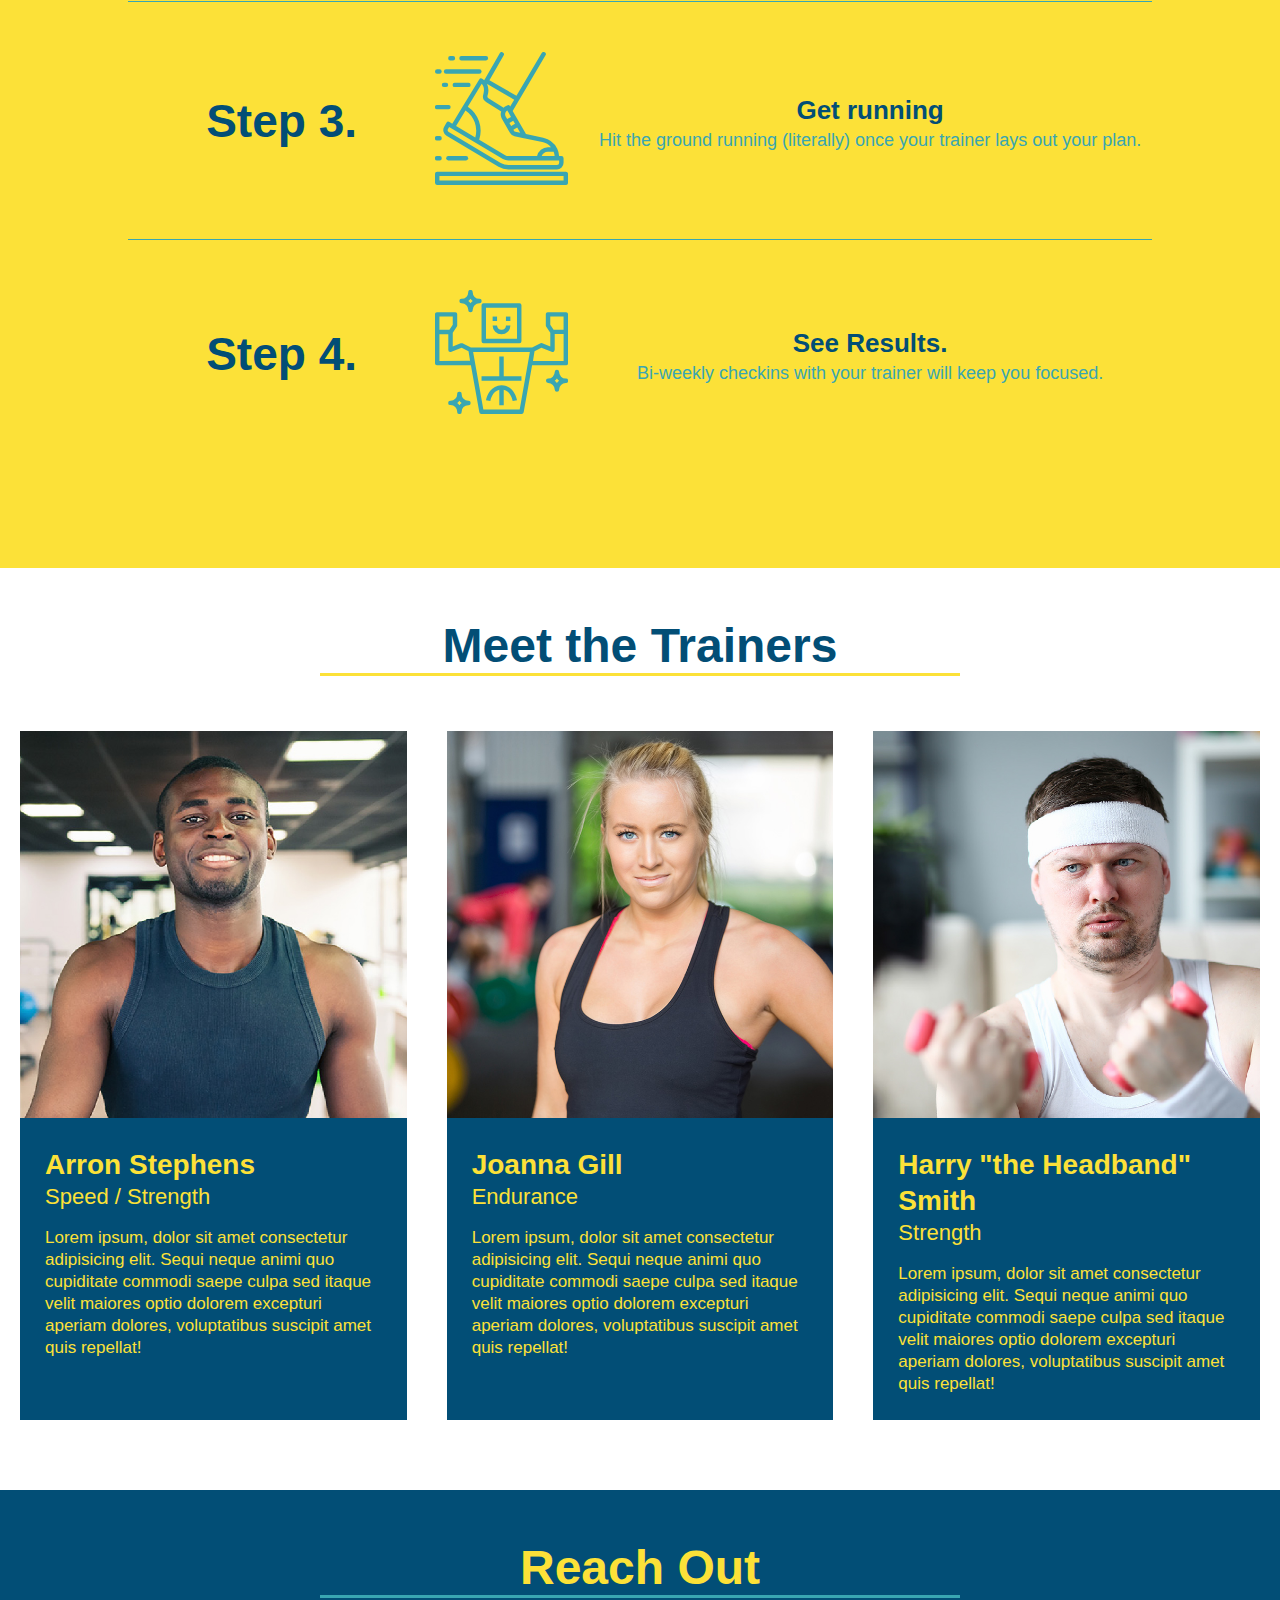
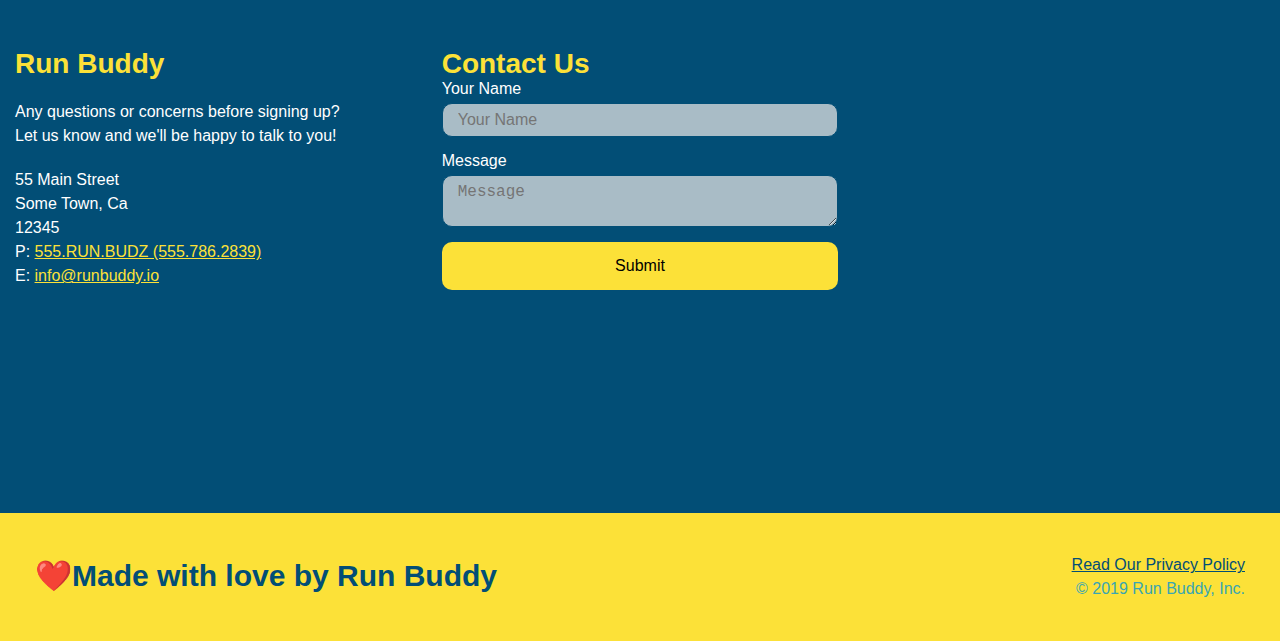
==== commit 0064f6bf: "button aesthetics cleanup" ====
--- a/index.html
+++ b/index.html
@@ -57,17 +57,21 @@
                 <!-- Personal Info -->
                 <p>
                     Have you worked out with a trainer before?
-                    <input type="radio" name="trainer-confirm" id="trainer-yes" />
-                    <label for="trainer-yes">Yes</label>
-                    <input type="radio" name="trainer-confirm" id="trainer-no" />
-                    <label for="trainer-no">No</label>
+                    <span class="radio-wrapper">
+                        <input type="radio" name="trainer-confirm" id="trainer-yes" />
+                        <label for="trainer-yes">Yes</label>
+                    </span>
+                    <span class="radio-wrapper">
+                        <input type="radio" name="trainer-confirm" id="trainer-no" />
+                        <label for="trainer-no">No</label>
+                    </span>
                 </p>
                 <!-- Age confirmation -->
                 <p>
-                    <label for="checkbox">
-                        I acknowledge that I am at least 18 years of age.
-                    </label>
-                    <input type="checkbox" name="age-confirm" id="checkbox" />
+                    <span class="checkbox-wrapper">
+                        <input type="checkbox" name="age-confirm" id="checkbox" />                       
+                        <label for="checkbox">I acknowledge that I am at least 18 years of age</label>
+                    </span>
                 </p>
                 <!-- Submit Button -->
                 <button type="submit">
--- a/assets/css/style.css
+++ b/assets/css/style.css
@@ -23,6 +23,15 @@
     display: flex;
     justify-content: space-between;
     flex-wrap: wrap;
+    position: -webkit-sticky;
+    position: sticky;
+    top: 0;
+    background-image: url("../images/hero-bg.jpg");
+    background-size: cover;
+    position: center;
+    background-attachment: fixed;
+    background-position: 80%;
+    z-index: 9999;
 }
 
 header h1 {
@@ -30,6 +39,7 @@
     font-size: 36px;
     color: #fce138;
     margin: 0;
+    text-shadow: 0 0 10px rgba(0, 0, 0, 0.5);
 }
 
 header a {
@@ -53,6 +63,14 @@
     padding: 10px 15px;
     font-weight: lighter;
     font-size: 1.55vw;
+    text-shadow: 0 0 10px rgba(0, 0, 0, 0.5);
+}
+
+header nav ul li a:hover {
+    background: #fce138;
+    color: #024e76;
+    border-radius: 15px;
+    text-shadow: none;
 }
 
 footer {
@@ -88,15 +106,19 @@
     justify-content: center;
     flex-wrap: wrap;
     align-items: flex-start;
+    background-attachment: fixed;
+    background-position: 80%;
 }
 
 .hero-form {
     border: 3px solid #024e76;
-    background-color: #fce138;
+    background-color: rgba(252, 225, 56, 0.8);
     padding: 18px;
     color: #024e76;
     width: 40%;
     margin-top: 3.5%;
+    box-shadow: 0 0 10px rgba(0, 0, 0, 0.5);
+    border-radius: 15px;
 }
 
 .hero-form h3 {
@@ -116,6 +138,13 @@
     color: #024e76;
     width: 93%;
     margin-bottom: 15px;
+    border-radius: 10px;
+    background-color: rgba(225,225,225, 0.75);
+}
+
+.form-input:focus {
+    background-color: rgba(225,225,225, 1);
+    outline: none;
 }
 
 .hero-form label {
@@ -128,6 +157,11 @@
     border: none;
     padding: 10px 20px;
     font-size: 16px;
+    border-radius: 10px;
+}
+
+.hero-form button:hover {
+    background-color: #39a6b2;
 }
 
 .hero-cta {
@@ -143,8 +177,74 @@
     font-style: italic;
     font-size: 55px;
     color: #fce138;
+    text-shadow: 0 0 10px rgba(0, 0, 0, 0.5);
 }
 /* Hero Style End */
+
+/* Button Touch Up */
+
+.checkbox-wrapper input, .radio-wrapper input {
+    opacity: 0;
+    position: relative;
+    left: 10px;
+    margin: 10px;
+    line-height: 1.6;
+}
+
+.checkbox-wrapper label, .radio-wrapper label {
+    position: relative;
+    left: 10px;
+    margin: 10px;
+    line-height: 1.6;
+  }
+
+.checkbox-wrapper label::before, .radio-wrapper label::before {
+    
+    content: "";
+    height: 20px;
+    width: 20px;
+    background: rgba(255, 255, 255, 0.75);  
+    border: 1px solid #024e76;  
+    position: absolute;
+    top: -4px;
+    left: -30px;
+  }
+
+.radio-wrapper label::before {
+    border-radius: 50%;
+}
+
+.radio-wrapper label::after {
+    content: "";
+    width: 20px;
+    height: 20px;
+    border-radius: 50%;
+    background:#024e76;
+    position: absolute;
+    left: -29px;
+    top: -3px;
+    background-image: radial-gradient(circle, #39a6b2, #024e76);
+}
+
+.checkbox-wrapper label::after {
+    content: "";
+    height: 6px;
+    width: 14px;
+    border-left: 2px solid #024e76;
+    border-bottom: 2px solid #024e76;
+    position: absolute;
+    left: -26px;
+    top: 1px;
+    transform: rotate(-58deg);
+  }
+
+.checkbox-wrapper input + label::after, .radio-wrapper input + label::after {
+    content: none;
+}
+
+.checkbox-wrapper input:checked + label::after, .radio-wrapper input:checked + label::after {
+    content: "";
+}
 
 /* Duplicate Section Cleanup */
 
@@ -216,6 +316,10 @@
     flex-wrap: wrap;
     align-items: center;
     justify-content: space-between;
+}
+
+.step:last-child {
+    border-bottom: none;
 }
 
 .step-info {
@@ -345,6 +449,13 @@
     width: 100%;
     margin-bottom: 15px;
     margin-top: 5px;
+    border-radius: 10px;
+    background-color: rgba(225,225,225, 0.75);
+}
+
+.contact-form input:focus, .contact-form textarea:focus {
+    background-color: rgba(225,225,225, 1);
+    outline: none;
 }
 
 .contact-form button {
@@ -354,6 +465,12 @@
     text-align: center;
     padding: 15px 0;
     font-size: 16px;
+    border-radius: 10px;
+}
+
+.contact-form button:hover {
+    color: #fce138;
+    background: #39a6b2;
 }
 
 /* END REACH OUT STYLES */
@@ -365,14 +482,111 @@
 /* MEDIA QUERY FOR SMALLER DESKTOP SCREENS AND SMALLER */
 
 @media screen and (max-width: 908px) {
+    header {
+        padding-bottom: 0;
+        justify-content: center;
+        position: relative;
+    }
+
+    header h1 {
+        width: 100%;
+        text-align: center;
+    }
+
+    header nav ul {
+        margin-top: 20px;
+        width: 100%;
+        justify-content: center;
+    }
+
+    header nav ul li a {
+        font-size: 20px;
+    }
+
+    footer h2, footer div {
+        text-align: center;
+        width: 100%;
+    }
+
+    .hero-cta, .hero-form {
+        width: 100%;
+    }
+
+    .hero-cta {
+        text-align: center;
+    }
+
+    .section-title {
+        width: 80%;
+    }
+
+    .trainer {
+        flex: 0 70%;
+    }
+
+    .contact-info iframe {
+        flex: 1 100%;
+    }
 
 }
 
 /* MEDIA QUERY FOR MOBILE PHONES AND SMALLER */
 @media screen and (max-width: 768px) {
+    section {
+        padding: 30px 15px;
+    }
+
+    .step h3 {
+        flex: 1 100%;
+        text-align: center;
+    }
+
+    .step-info {
+        flex: 2 100%;
+        text-align: center;
+        justify-content: center;
+    }
+
+    .step-img {
+        flex: 0 32%;
+        margin-right: 0;
+        margin-top: 15px;
+        margin-bottom: 15px;
+    }
+
+    .step-text {
+        flex: 100%;
+    }
 
 }
 
 @media screen and (max-width: 575px) {
-    
+    .hero-form button {
+        width: 100%;
+    }
+
+    .section-title {
+        width: 95%;
+    }
+
+    .intro p {
+        width: 100%;
+    }
+
+    .trainer {
+        flex: 0 100%;
+    }
+
+    .contact-info {
+        text-align: center;
+    }
+
+    .contact-info > * {
+        flex: 0 100%;
+    }
+
+    .contact-form {
+        order: 3;
+    }
+
 }